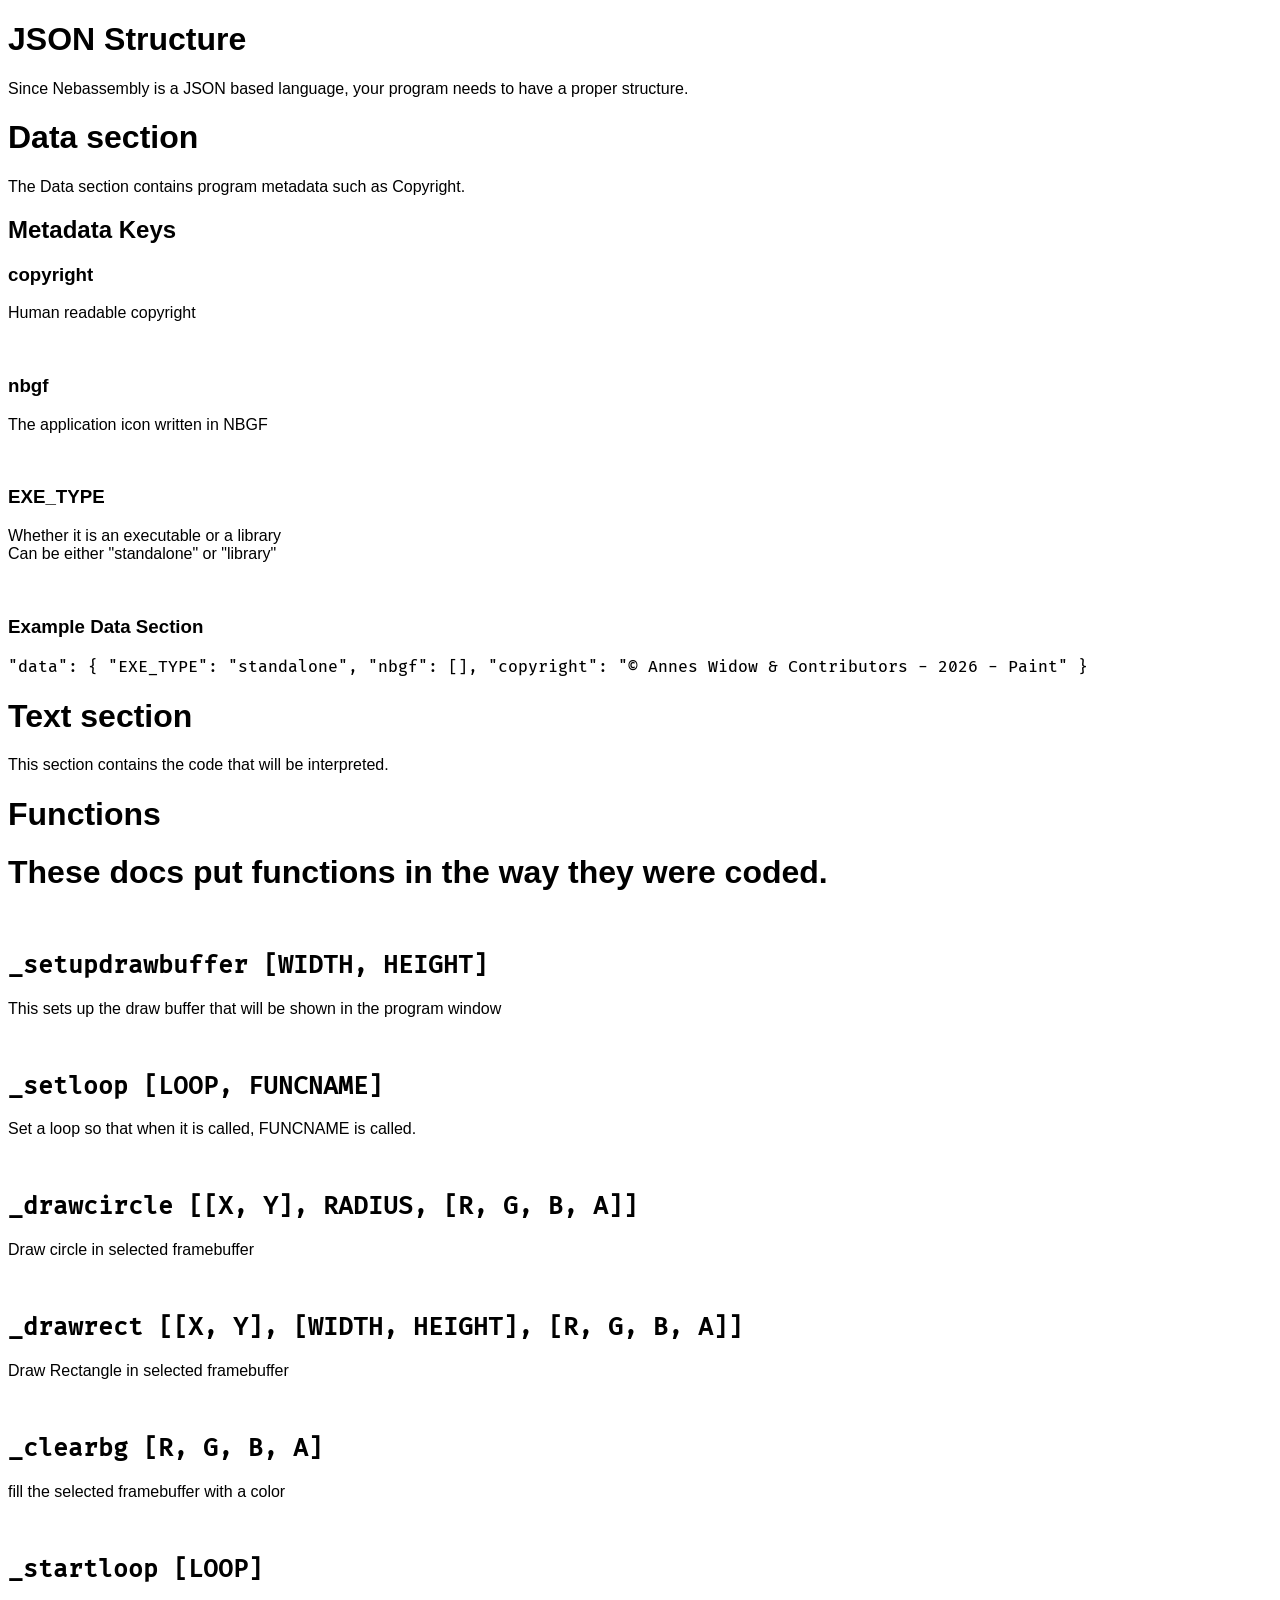
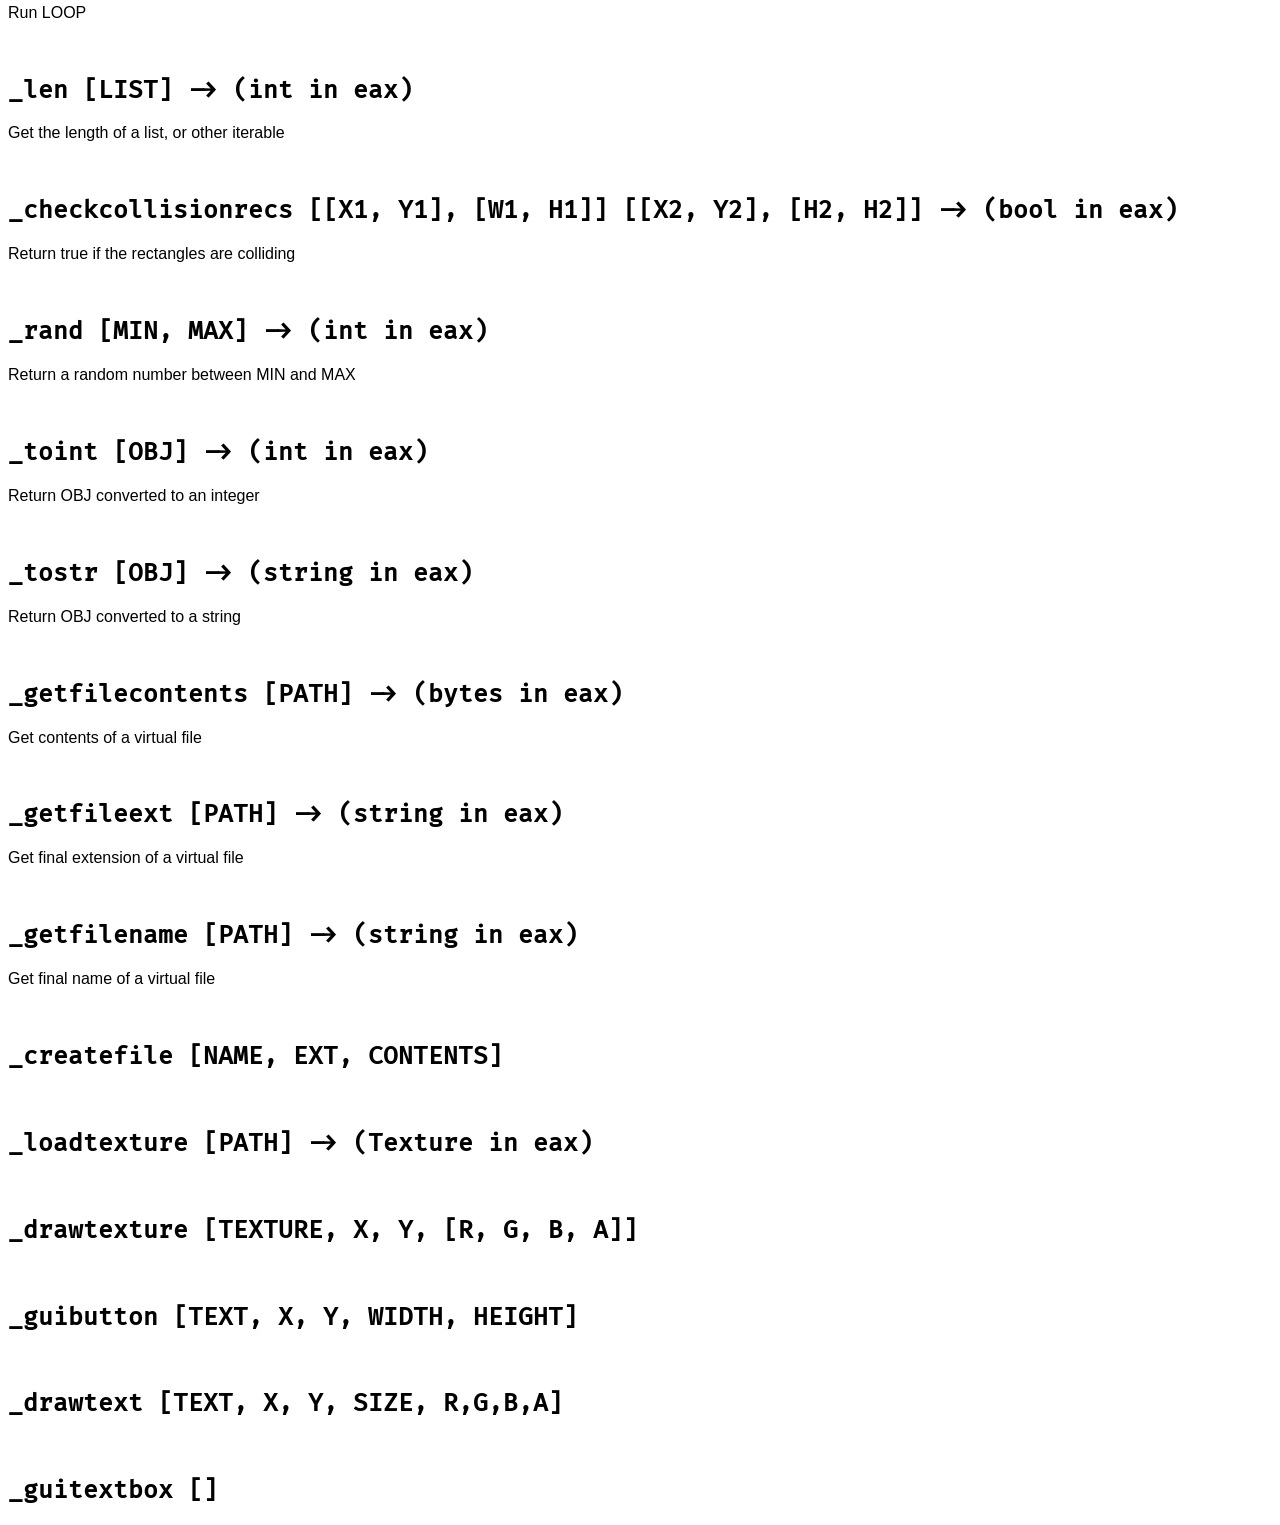
==== nsm.html @ 77061464 "fixes" ====
<!DOCTYPE html>
<html lang="en">
<head>
    <meta charset="UTF-8">
    <meta name="viewport" content="width=device-width, initial-scale=1.0">
    <link rel="stylesheet" href="styles.css">
    <title>Nebassembly Docs</title>
</head>
<body>
<!--{
    "data": {
        "EXE_TYPE": "standalone",
        "nbgf": [],
        "copyright": "© Annes Widow & Contributors - 2026 - Paint"
    },

    "text": {
        "draw": [
            {"cal": ["_clearbg", 0, 0, 0, 255]}
        ],

        "main": [
            {"cal": ["_setupdrawbuffer", 400, 300]},
            {"cal": ["_setloop", "_DRAWLOOP", "draw"]},
            {"mov": ["_NEBWIN", true]},
            {"mov": ["_WINTITLE", "Paint"]}
        ]
    }
}-->
    <h1 class="bigreg">JSON Structure </h1>
    <p class="reg">Since Nebassembly is a JSON based language, your program
        needs to have a proper structure.
    </p>

    <h1 class="reg">Data section</h1>
    <p class="reg">The Data section contains program metadata such as Copyright.</p>

    <h2 class="reg">Metadata Keys</h2>
    
    <h3 class="reg">copyright</h3>
    <p class="reg">Human readable copyright</p>
    <br>
    
    <h3 class="reg">nbgf</h3>
    <p class="reg">The application icon written in NBGF</p>
    <br>
    
    <h3 class="reg">EXE_TYPE</h3>
    <p class="reg">Whether it is an executable or a library<br>Can be either "standalone" or "library"</p>
    <br>

    <h3 class="reg">Example Data Section</h3>
    <p class="code">
    "data": {
        "EXE_TYPE": "standalone",
        "nbgf": [],
        "copyright": "© Annes Widow & Contributors - 2026 - Paint"
    }
    </p>

    <h1 class="reg">Text section</h1>
    <p class="reg">This section contains the code that will be interpreted.</p>

    <!-- Functions -->
    <h1 class="bigreg">Functions </h1>
    
    <h1 class="reg">These docs put functions in the way they were coded.</h1>
    <br>

    <h2 class="code">_setupdrawbuffer [WIDTH, HEIGHT]</h2>
    <p class="reg">This sets up the draw buffer that will be shown in the program window</p>

    <br>
    <h2 class="code">_setloop [LOOP, FUNCNAME]</h2>
    <p class="reg">Set a loop so that when it is called, FUNCNAME is called.</p>

    <br>
    <h2 class="code">_drawcircle [[X, Y], RADIUS, [R, G, B, A]]</h2>
    <p class="reg">Draw circle in selected framebuffer</p>

    <br>
    <h2 class="code">_drawrect [[X, Y], [WIDTH, HEIGHT], [R, G, B, A]]</h2>
    <p class="reg">Draw Rectangle in selected framebuffer</p>

    <br>
    <h2 class="code">_clearbg [R, G, B, A]</h2>
    <p class="reg">fill the selected framebuffer with a color</p>

    <br>
    <h2 class="code">_startloop [LOOP]</h2>
    <p class="reg">Run LOOP</p>

    <br>
    <h2 class="code">_len [LIST] -> (int in eax)</h2>
    <p class="reg">Get the length of a list, or other iterable</p>

    <br>
    <h2 class="code">_checkcollisionrecs [[X1, Y1], [W1, H1]] [[X2, Y2], [H2, H2]] -> (bool in eax)</h2>
    <p class="reg">Return true if the rectangles are colliding</p>

    <br>
    <h2 class="code">_rand [MIN, MAX] -> (int in eax)</h2>
    <p class="reg">Return a random number between MIN and MAX</p>

    <br>
    <h2 class="code">_toint [OBJ] -> (int in eax)</h2>
    <p class="reg">Return OBJ converted to an integer</p>

    <br>
    <h2 class="code">_tostr [OBJ] -> (string in eax)</h2>
    <p class="reg">Return OBJ converted to a string</p>

    <br>
    <h2 class="code">_getfilecontents [PATH] -> (bytes in eax)</h2>
    <p class="reg">Get contents of a virtual file</p>

    <br>
    <h2 class="code">_getfileext [PATH] -> (string in eax)</h2>
    <p class="reg">Get final extension of a virtual file</p>

    <br>
    <h2 class="code">_getfilename [PATH] -> (string in eax)</h2>
    <p class="reg">Get final name of a virtual file</p>

    <br>
    <h2 class="code">_createfile [NAME, EXT, CONTENTS]</h2>

    <br>
    <h2 class="code">_loadtexture [PATH] -> (Texture in eax)</h2>

    <br>
    <h2 class="code">_drawtexture [TEXTURE, X, Y, [R, G, B, A]]</h2>

    <br>
    <h2 class="code">_guibutton [TEXT, X, Y, WIDTH, HEIGHT]</h2>

    <br>
    <h2 class="code">_drawtext [TEXT, X, Y, SIZE, R,G,B,A]</h2>

    <br>
    <h2 class="code">_guitextbox []</h2>
</body>
</html>
---- styles.css ----
@font-face {
  font-family: 'fira'; /* The name you will use in your CSS */
  src: url('fira.ttf') format('truetype'); /* Path to your .ttf file */
  font-weight: normal;
  font-style: normal;
}

.reg, .bigreg {
    font-family: Arial, Helvetica, sans-serif;
}

.bigreg {
    font-size: xx-large;
}

.code {
    font-family: fira, Arial, sans-serif;
}
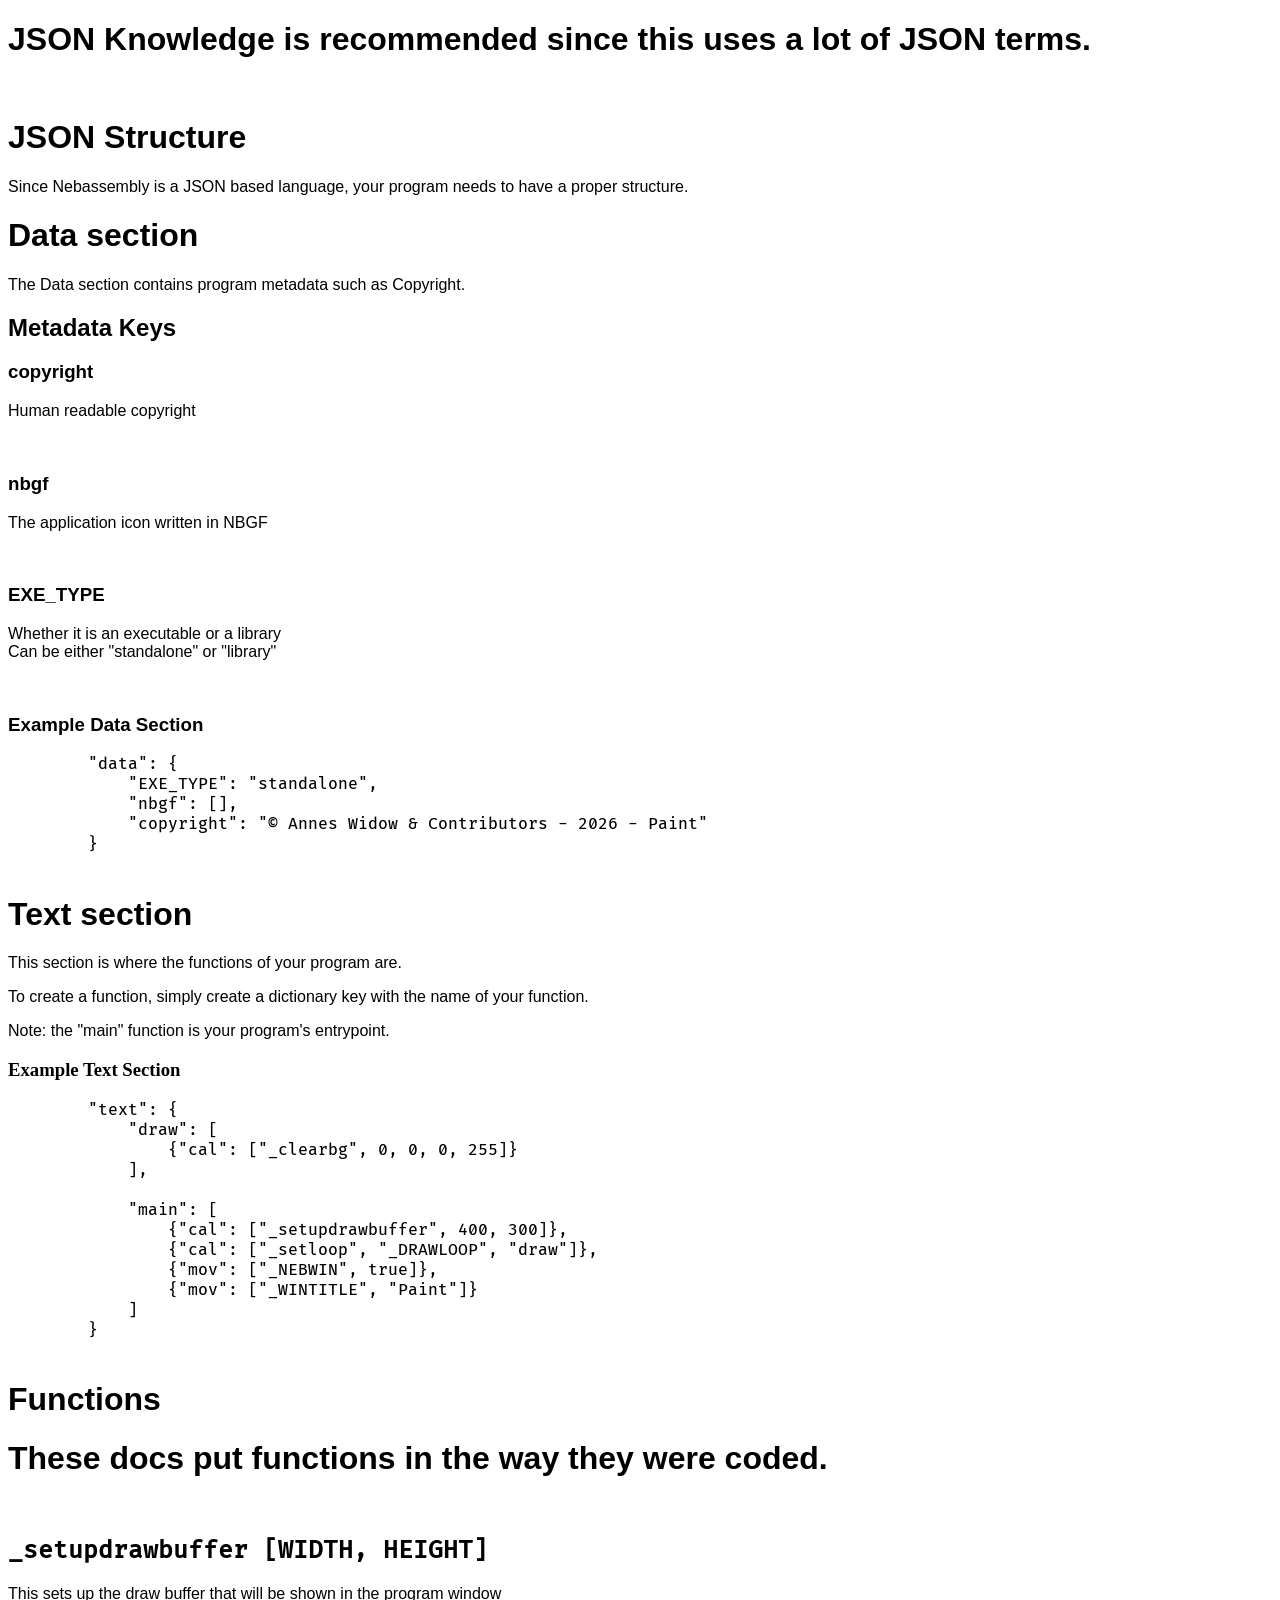
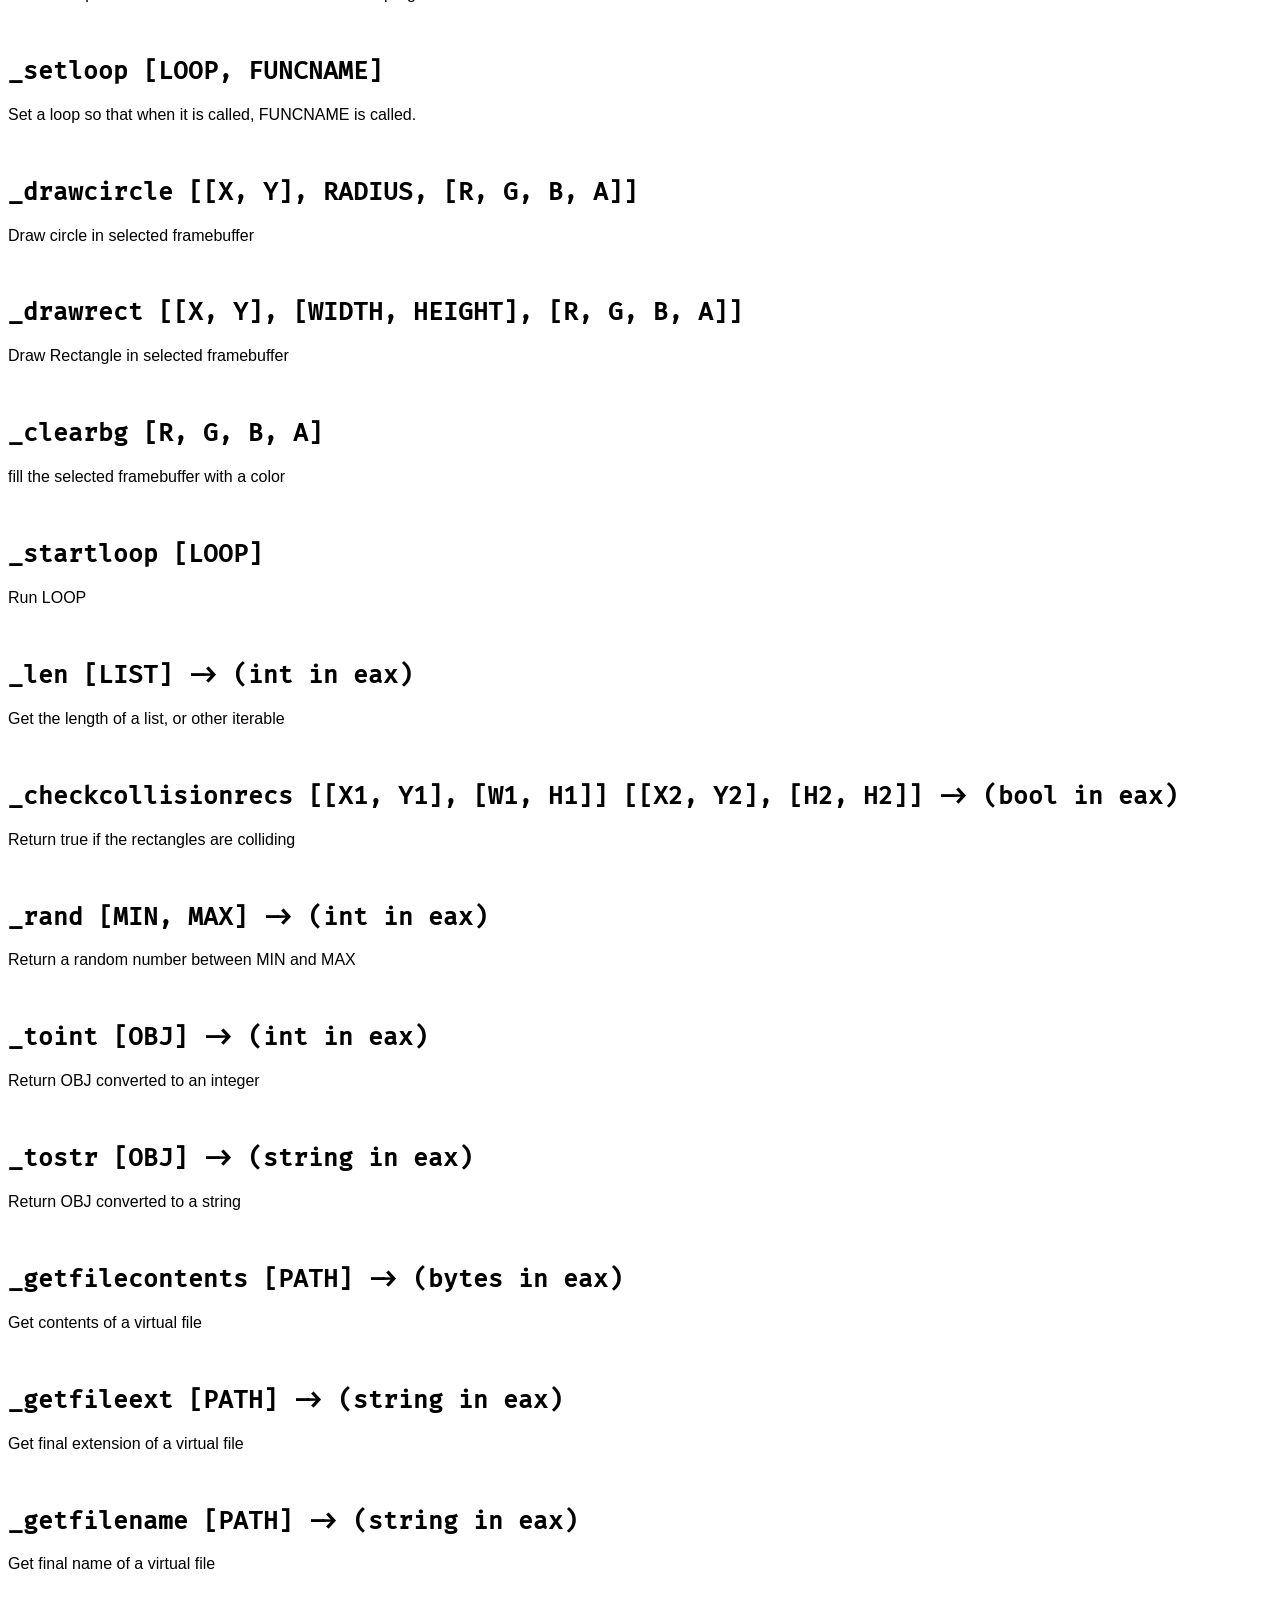
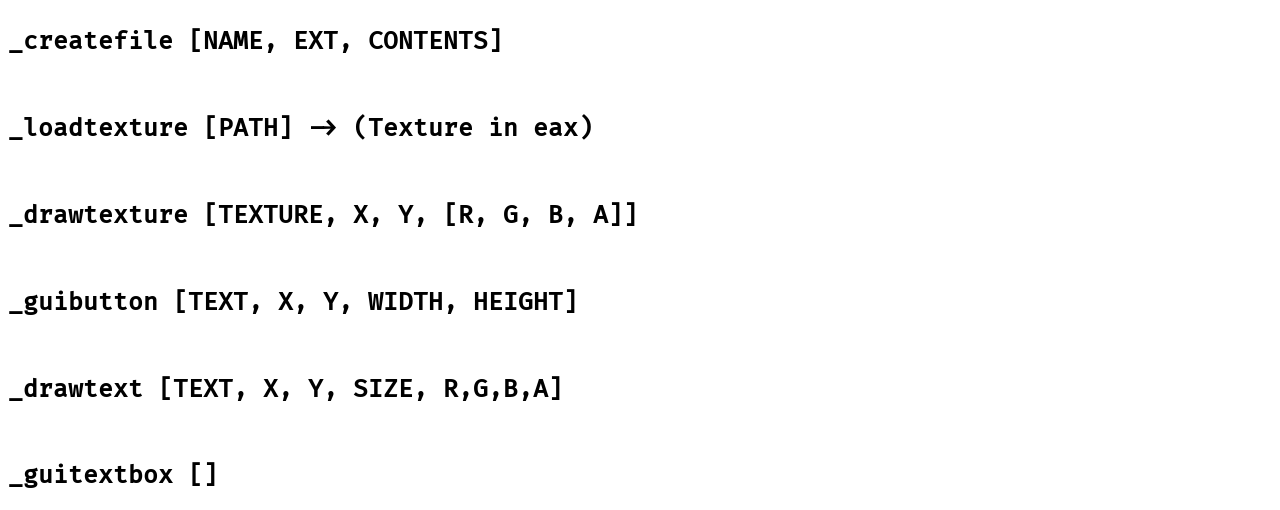
==== commit a35b8526: "more text secions" ====
--- a/nsm.html
+++ b/nsm.html
@@ -27,60 +27,81 @@
         ]
     }
 }-->
+    <h1 class="bigreg">JSON Knowledge is recommended since this uses a lot of JSON terms.</h1>
+    <br>
     <h1 class="bigreg">JSON Structure </h1>
-    <p class="reg">Since Nebassembly is a JSON based language, your program
-        needs to have a proper structure.
-    </p>
+        <p class="reg">Since Nebassembly is a JSON based language, your program
+            needs to have a proper structure.
+        </p>
 
     <h1 class="reg">Data section</h1>
-    <p class="reg">The Data section contains program metadata such as Copyright.</p>
+        <p class="reg">The Data section contains program metadata such as Copyright.</p>
 
-    <h2 class="reg">Metadata Keys</h2>
+        <h2 class="reg">Metadata Keys</h2>
     
-    <h3 class="reg">copyright</h3>
-    <p class="reg">Human readable copyright</p>
-    <br>
+        <h3 class="reg">copyright</h3>
+        <p class="reg">Human readable copyright</p>
+        <br>
     
-    <h3 class="reg">nbgf</h3>
-    <p class="reg">The application icon written in NBGF</p>
-    <br>
+        <h3 class="reg">nbgf</h3>
+        <p class="reg">The application icon written in NBGF</p>
+        <br>
     
-    <h3 class="reg">EXE_TYPE</h3>
-    <p class="reg">Whether it is an executable or a library<br>Can be either "standalone" or "library"</p>
-    <br>
+        <h3 class="reg">EXE_TYPE</h3>
+        <p class="reg">Whether it is an executable or a library<br>Can be either "standalone" or "library"</p>
+        <br>
 
-    <h3 class="reg">Example Data Section</h3>
-    <p class="code">
-    "data": {
-        "EXE_TYPE": "standalone",
-        "nbgf": [],
-        "copyright": "© Annes Widow & Contributors - 2026 - Paint"
-    }
-    </p>
+        <h3 class="reg">Example Data Section</h3>
+        <pre class="code">
+        "data": {
+            "EXE_TYPE": "standalone",
+            "nbgf": [],
+            "copyright": "© Annes Widow & Contributors - 2026 - Paint"
+        }
+        </pre>
 
     <h1 class="reg">Text section</h1>
-    <p class="reg">This section contains the code that will be interpreted.</p>
+        <p class="reg">This section is where the functions of your program are.</p>
+        <p class="reg">To create a function, simply create a dictionary key with the name of your function.</p>
+
+        <p class="reg">Note: the "main" function is your program's entrypoint.</p>
+
+        <h3>Example Text Section</h3>
+        <pre class="code">
+        "text": {
+            "draw": [
+                {"cal": ["_clearbg", 0, 0, 0, 255]}
+            ],
+
+            "main": [
+                {"cal": ["_setupdrawbuffer", 400, 300]},
+                {"cal": ["_setloop", "_DRAWLOOP", "draw"]},
+                {"mov": ["_NEBWIN", true]},
+                {"mov": ["_WINTITLE", "Paint"]}
+            ]
+        }
+        </pre>
 
     <!-- Functions -->
     <h1 class="bigreg">Functions </h1>
     
-    <h1 class="reg">These docs put functions in the way they were coded.</h1>
-    <br>
+        <h1 class="reg">These docs put functions in the way they were coded.</h1>
+        <br>
 
-    <h2 class="code">_setupdrawbuffer [WIDTH, HEIGHT]</h2>
-    <p class="reg">This sets up the draw buffer that will be shown in the program window</p>
+        <h2 class="code">_setupdrawbuffer [WIDTH, HEIGHT]</h2>
+        <p class="reg">This sets up the draw buffer that will be shown in the program window</p>
 
-    <br>
-    <h2 class="code">_setloop [LOOP, FUNCNAME]</h2>
-    <p class="reg">Set a loop so that when it is called, FUNCNAME is called.</p>
+        <br>
+        <h2 class="code">_setloop [LOOP, FUNCNAME]</h2>
+        <p class="reg">Set a loop so that when it is called, FUNCNAME is called.</p>
 
-    <br>
-    <h2 class="code">_drawcircle [[X, Y], RADIUS, [R, G, B, A]]</h2>
-    <p class="reg">Draw circle in selected framebuffer</p>
+        <br>
+        <h2 class="code">_drawcircle [[X, Y], RADIUS, [R, G, B, A]]</h2>
+        <p class="reg">Draw circle in selected framebuffer</p>
 
-    <br>
-    <h2 class="code">_drawrect [[X, Y], [WIDTH, HEIGHT], [R, G, B, A]]</h2>
-    <p class="reg">Draw Rectangle in selected framebuffer</p>
+        <br>
+        <h2 class="code">_drawrect [[X, Y], [WIDTH, HEIGHT], [R, G, B, A]]</h2>
+        <p class="reg">Draw Rectangle in selected framebuffer</p>
 
     <br>
     <h2 class="code">_clearbg [R, G, B, A]</h2>
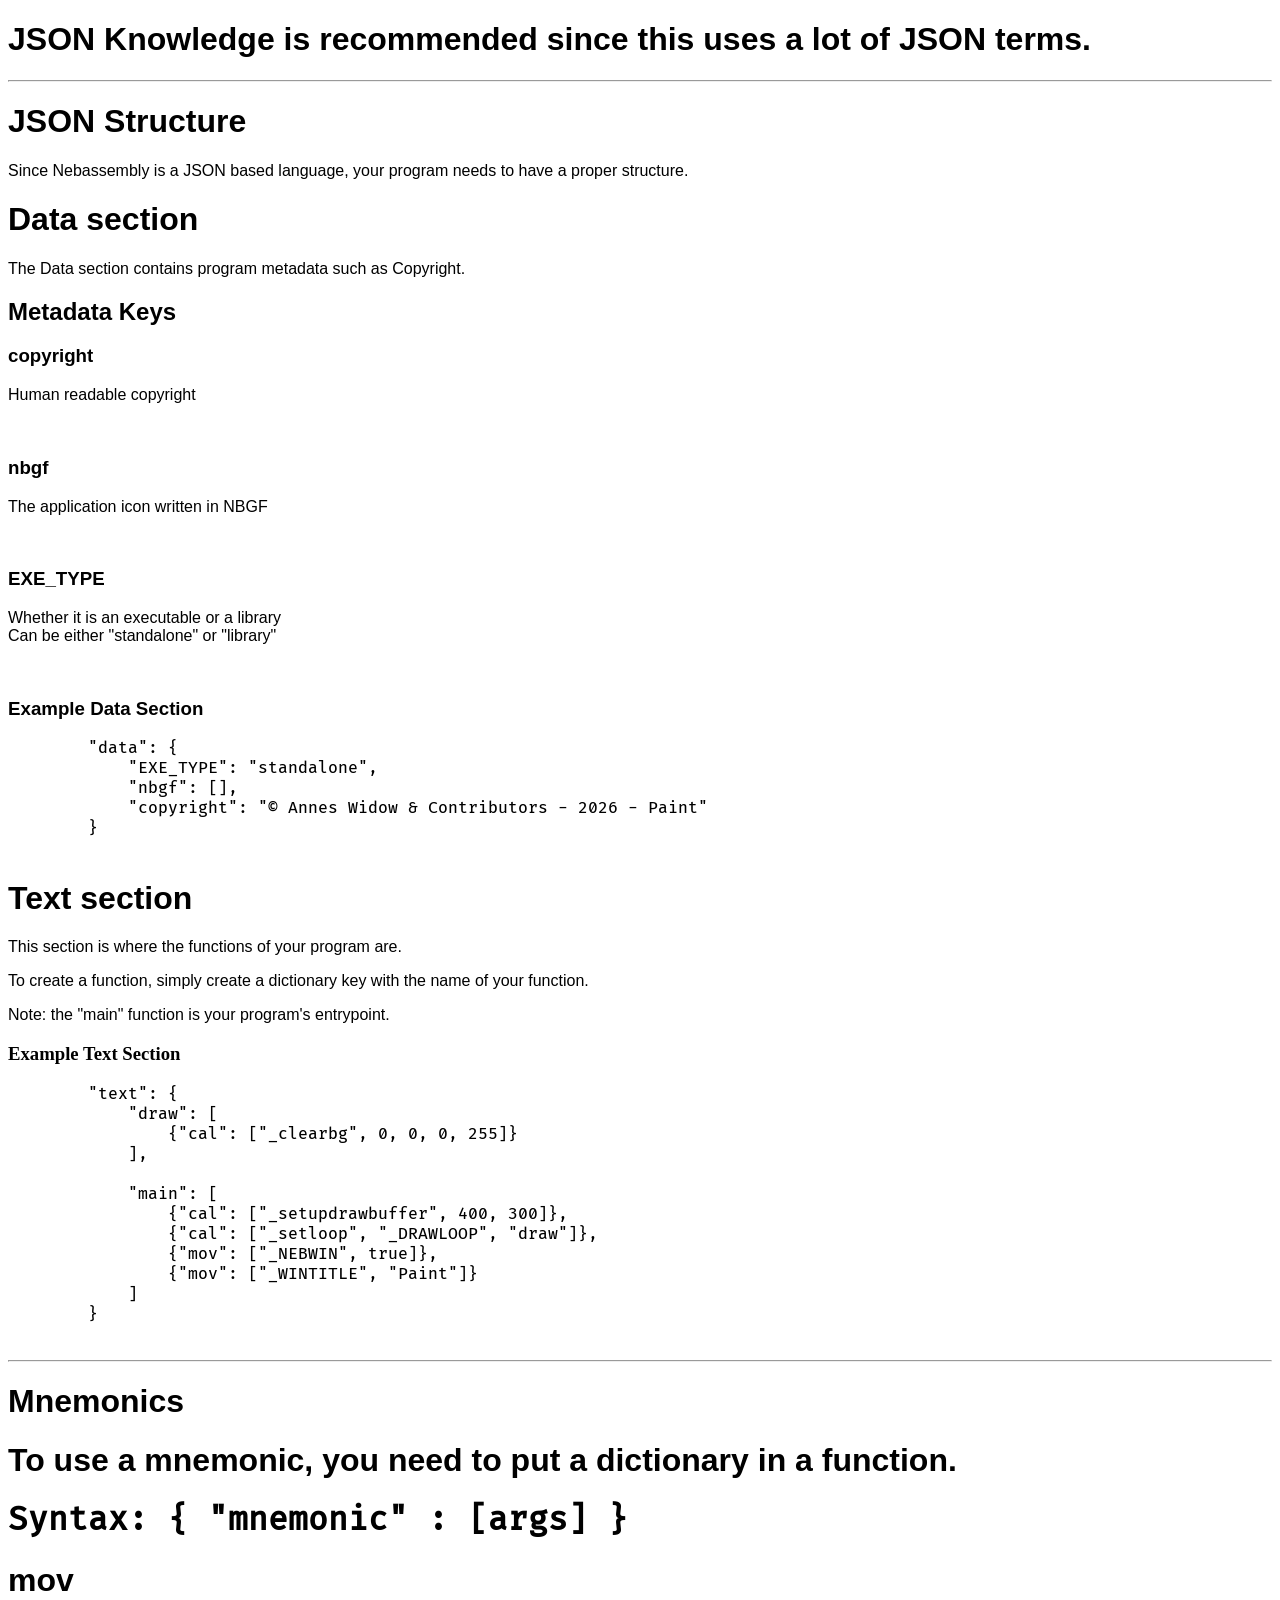
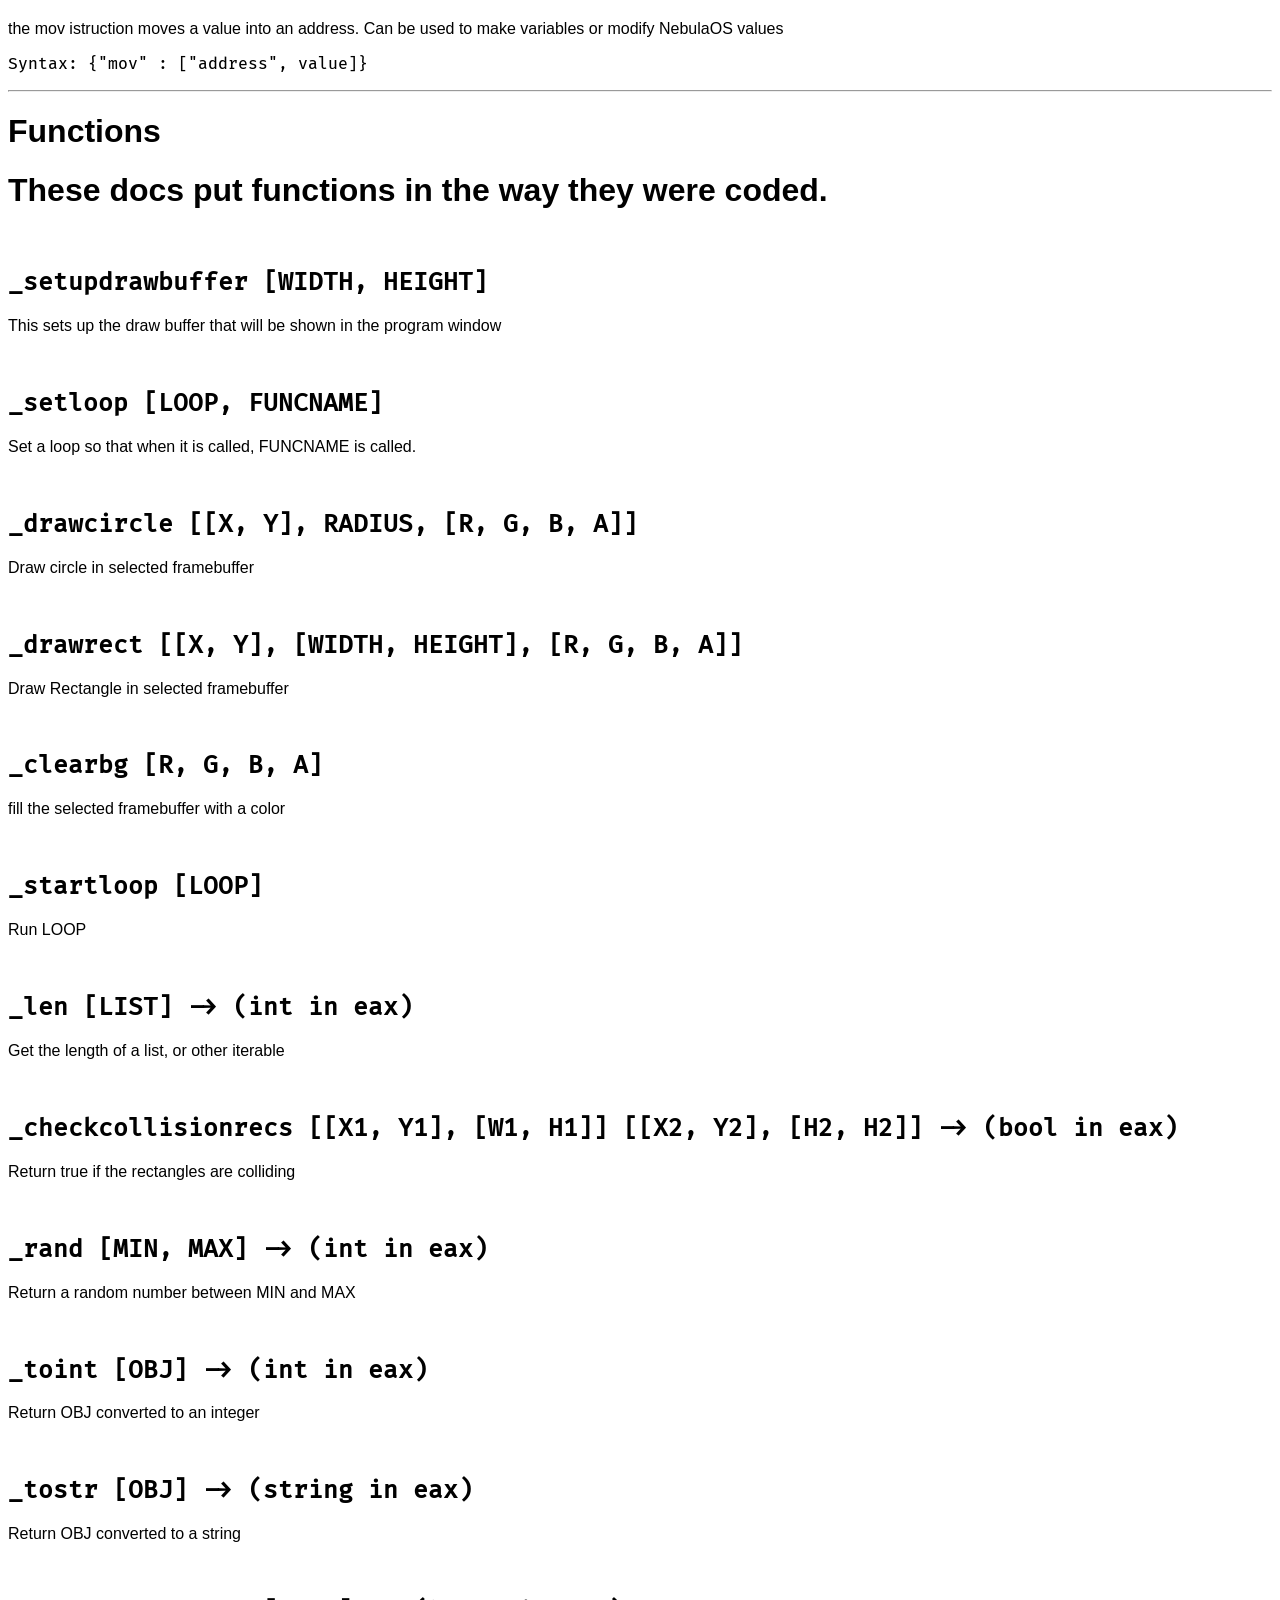
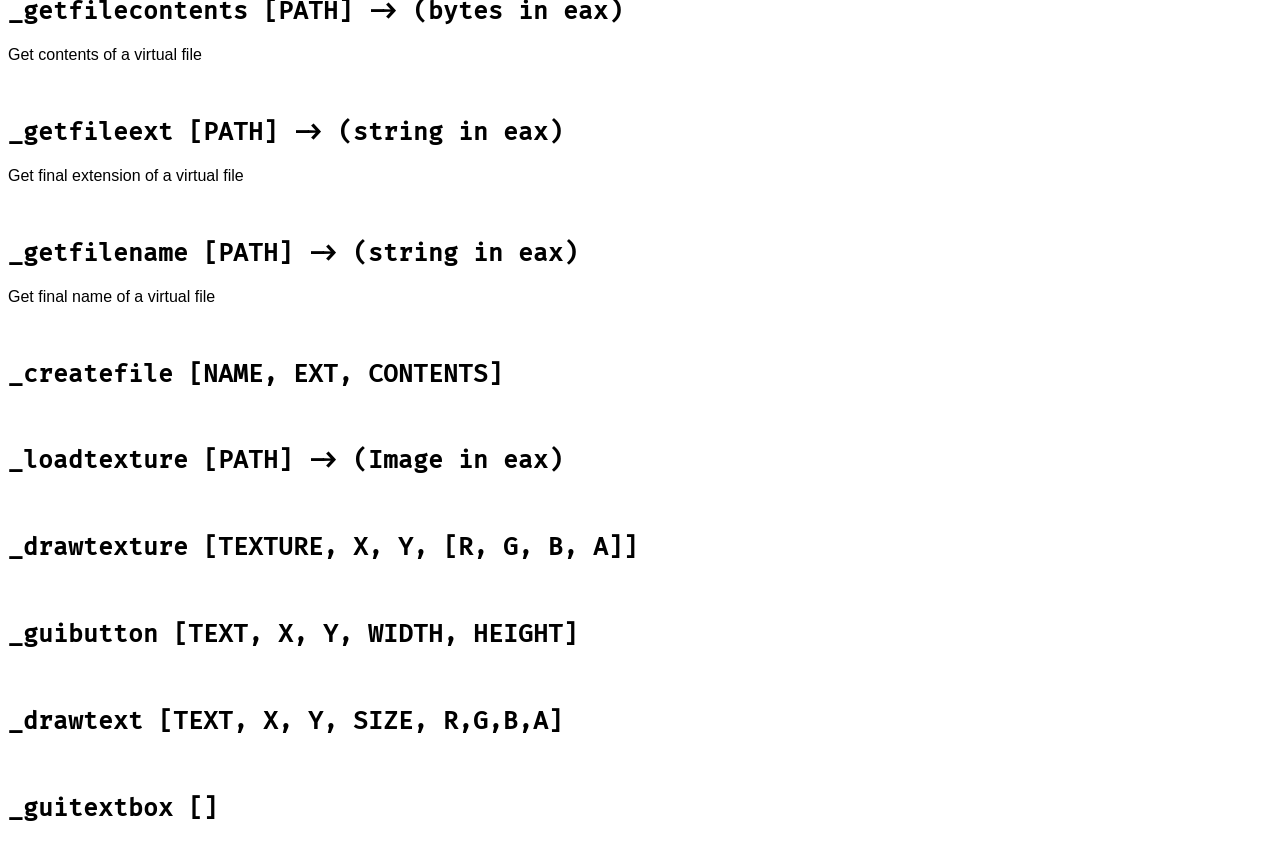
==== commit 6a1e61e2: "mov" ====
--- a/nsm.html
+++ b/nsm.html
@@ -28,7 +28,7 @@
     }
 }-->
     <h1 class="bigreg">JSON Knowledge is recommended since this uses a lot of JSON terms.</h1>
-    <br>
+    <hr>
     <h1 class="bigreg">JSON Structure </h1>
         <p class="reg">Since Nebassembly is a JSON based language, your program
             needs to have a proper structure.
@@ -81,6 +81,24 @@
             ]
         }
         </pre>
+    
+    <hr>
+
+    <h1 class="bigreg">Mnemonics </h1>
+
+    <h1 class="reg">To use a mnemonic, you need to put a dictionary in a function.</h1>
+    <h1 class="code">Syntax: { "mnemonic" : [args] }</h1>
+    
+    <h1 class="reg">mov</h1>
+
+    <p class="reg">
+        the mov istruction moves a value into an address.
+        Can be used to make variables or modify NebulaOS values
+    </p>
+    <p class="code">
+        Syntax: {"mov" : ["address", value]}
+    </p>
+    <hr>
 
     <!-- Functions -->
     <h1 class="bigreg">Functions </h1>
@@ -147,7 +165,7 @@
     <h2 class="code">_createfile [NAME, EXT, CONTENTS]</h2>
 
     <br>
-    <h2 class="code">_loadtexture [PATH] -> (Texture in eax)</h2>
+    <h2 class="code">_loadtexture [PATH] -> (Image in eax)</h2>
 
     <br>
     <h2 class="code">_drawtexture [TEXTURE, X, Y, [R, G, B, A]]</h2>
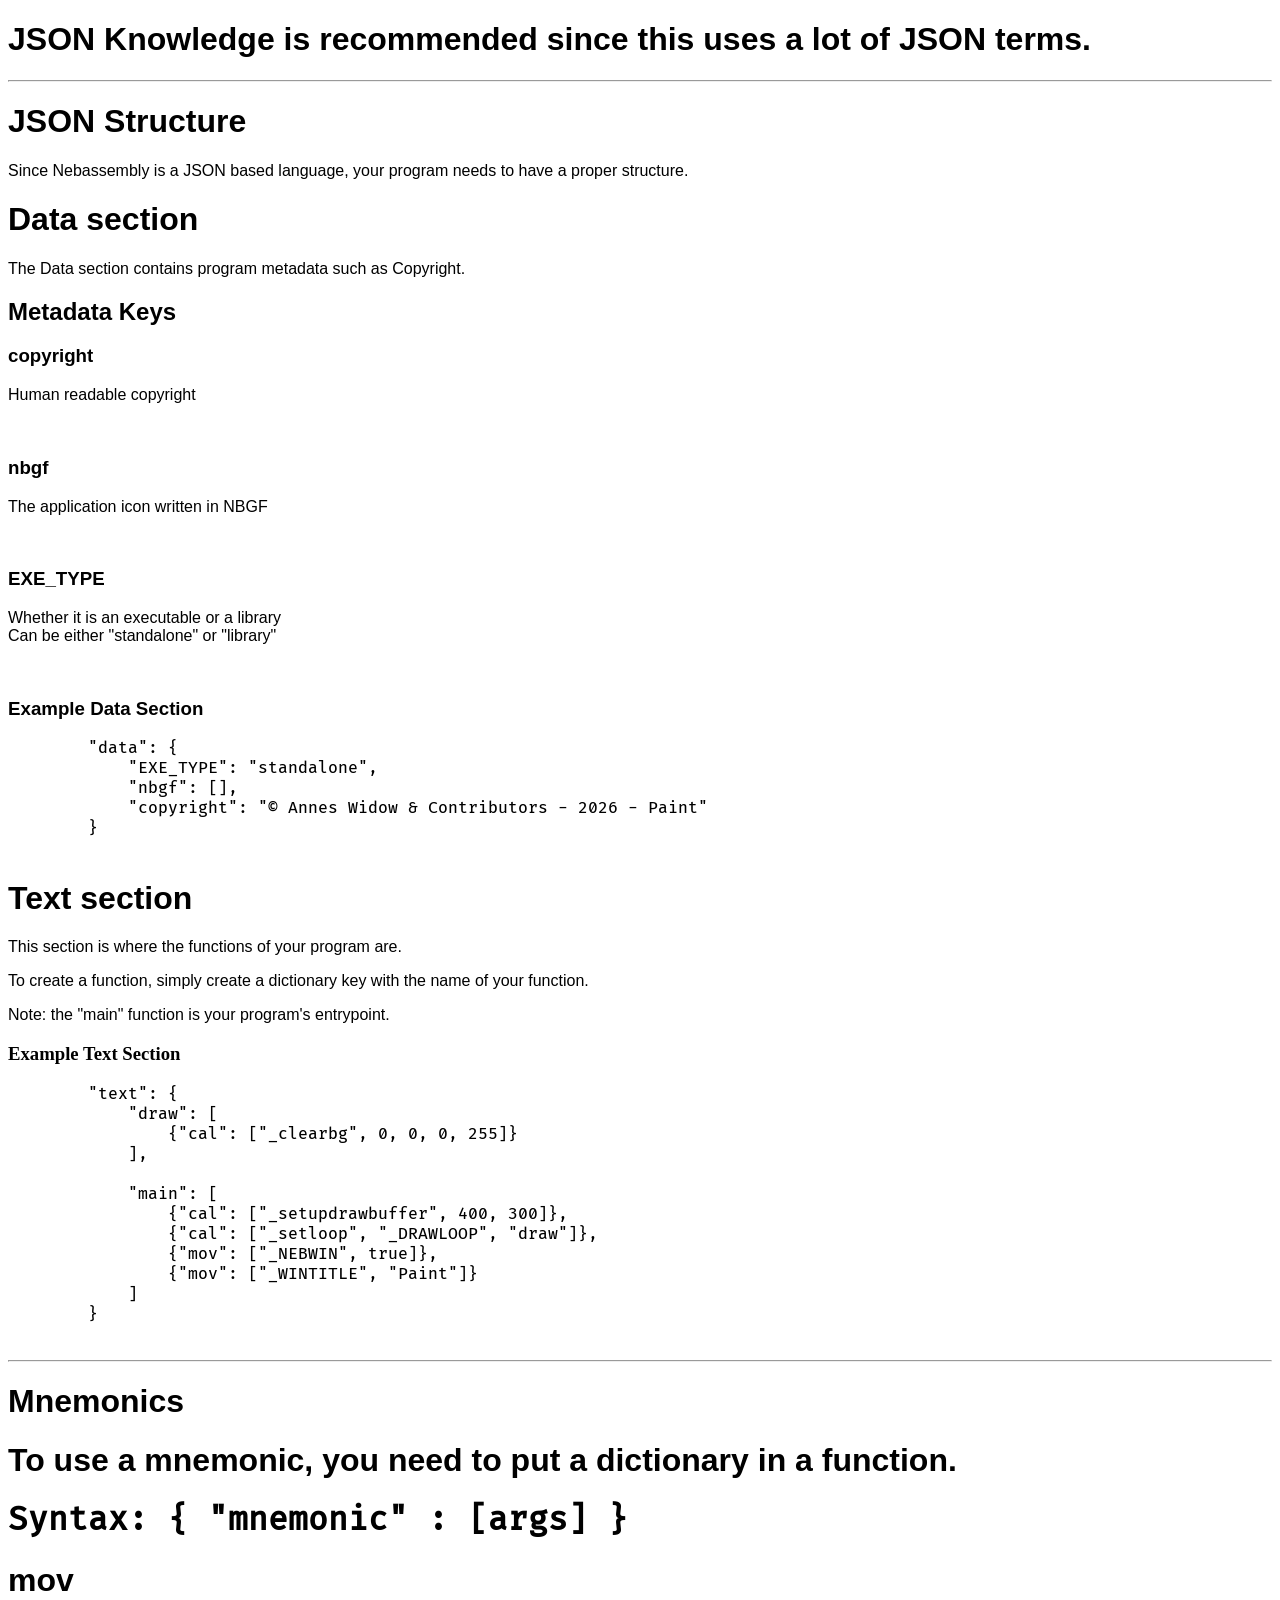
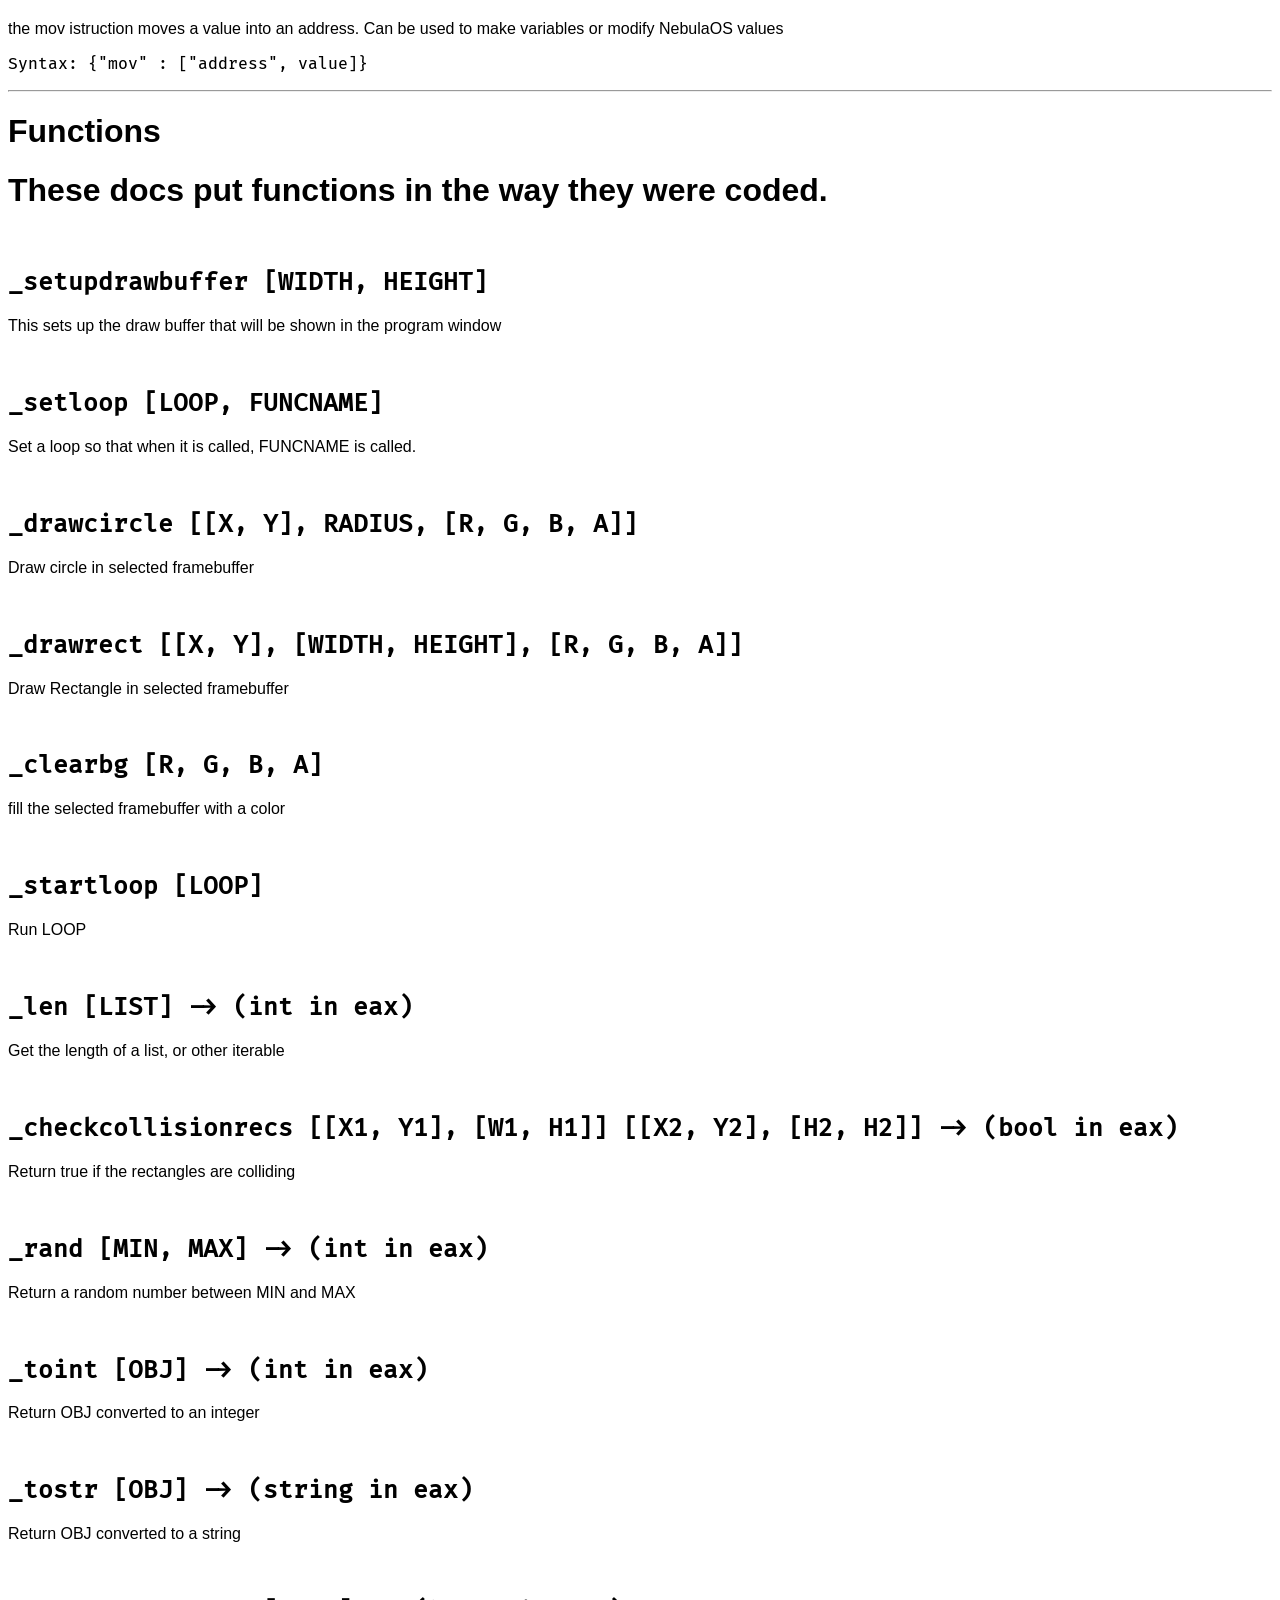
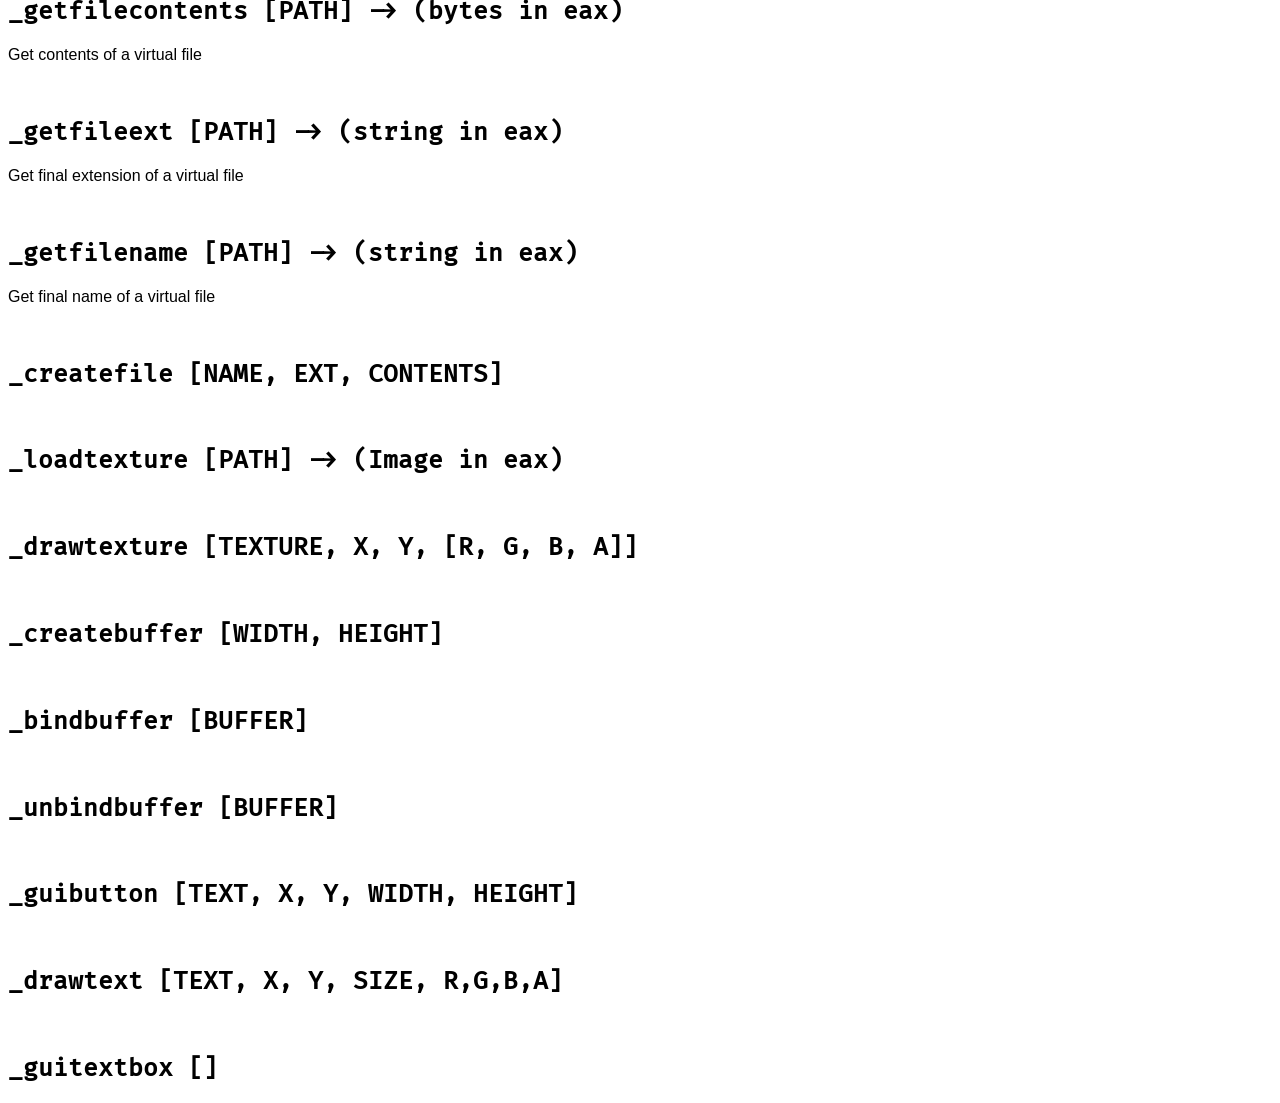
==== commit d4e7cb70: "buf" ====
--- a/nsm.html
+++ b/nsm.html
@@ -171,6 +171,15 @@
     <h2 class="code">_drawtexture [TEXTURE, X, Y, [R, G, B, A]]</h2>
 
     <br>
+    <h2 class="code">_createbuffer [WIDTH, HEIGHT]</h2>
+
+    <br>
+    <h2 class="code">_bindbuffer [BUFFER]</h2>
+
+    <br>
+    <h2 class="code">_unbindbuffer [BUFFER]</h2>
+
+    <br>
     <h2 class="code">_guibutton [TEXT, X, Y, WIDTH, HEIGHT]</h2>
 
     <br>
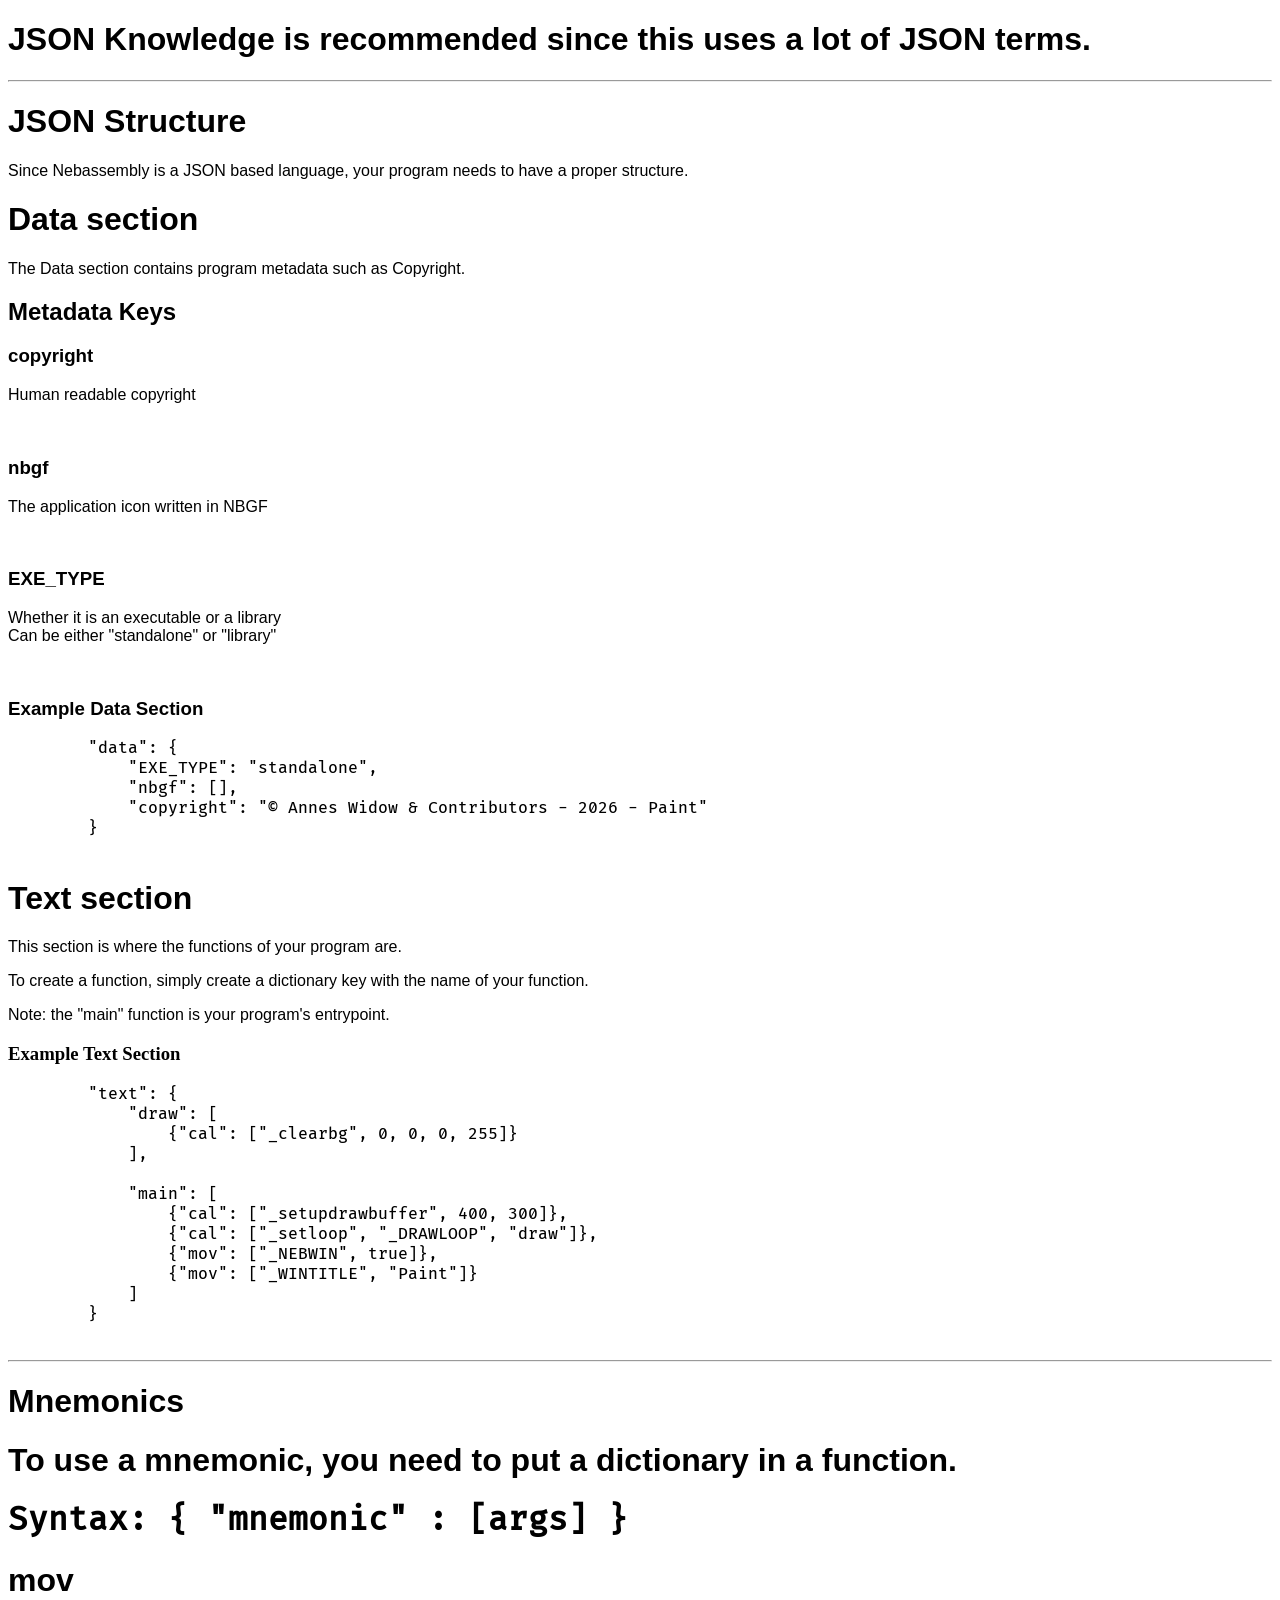
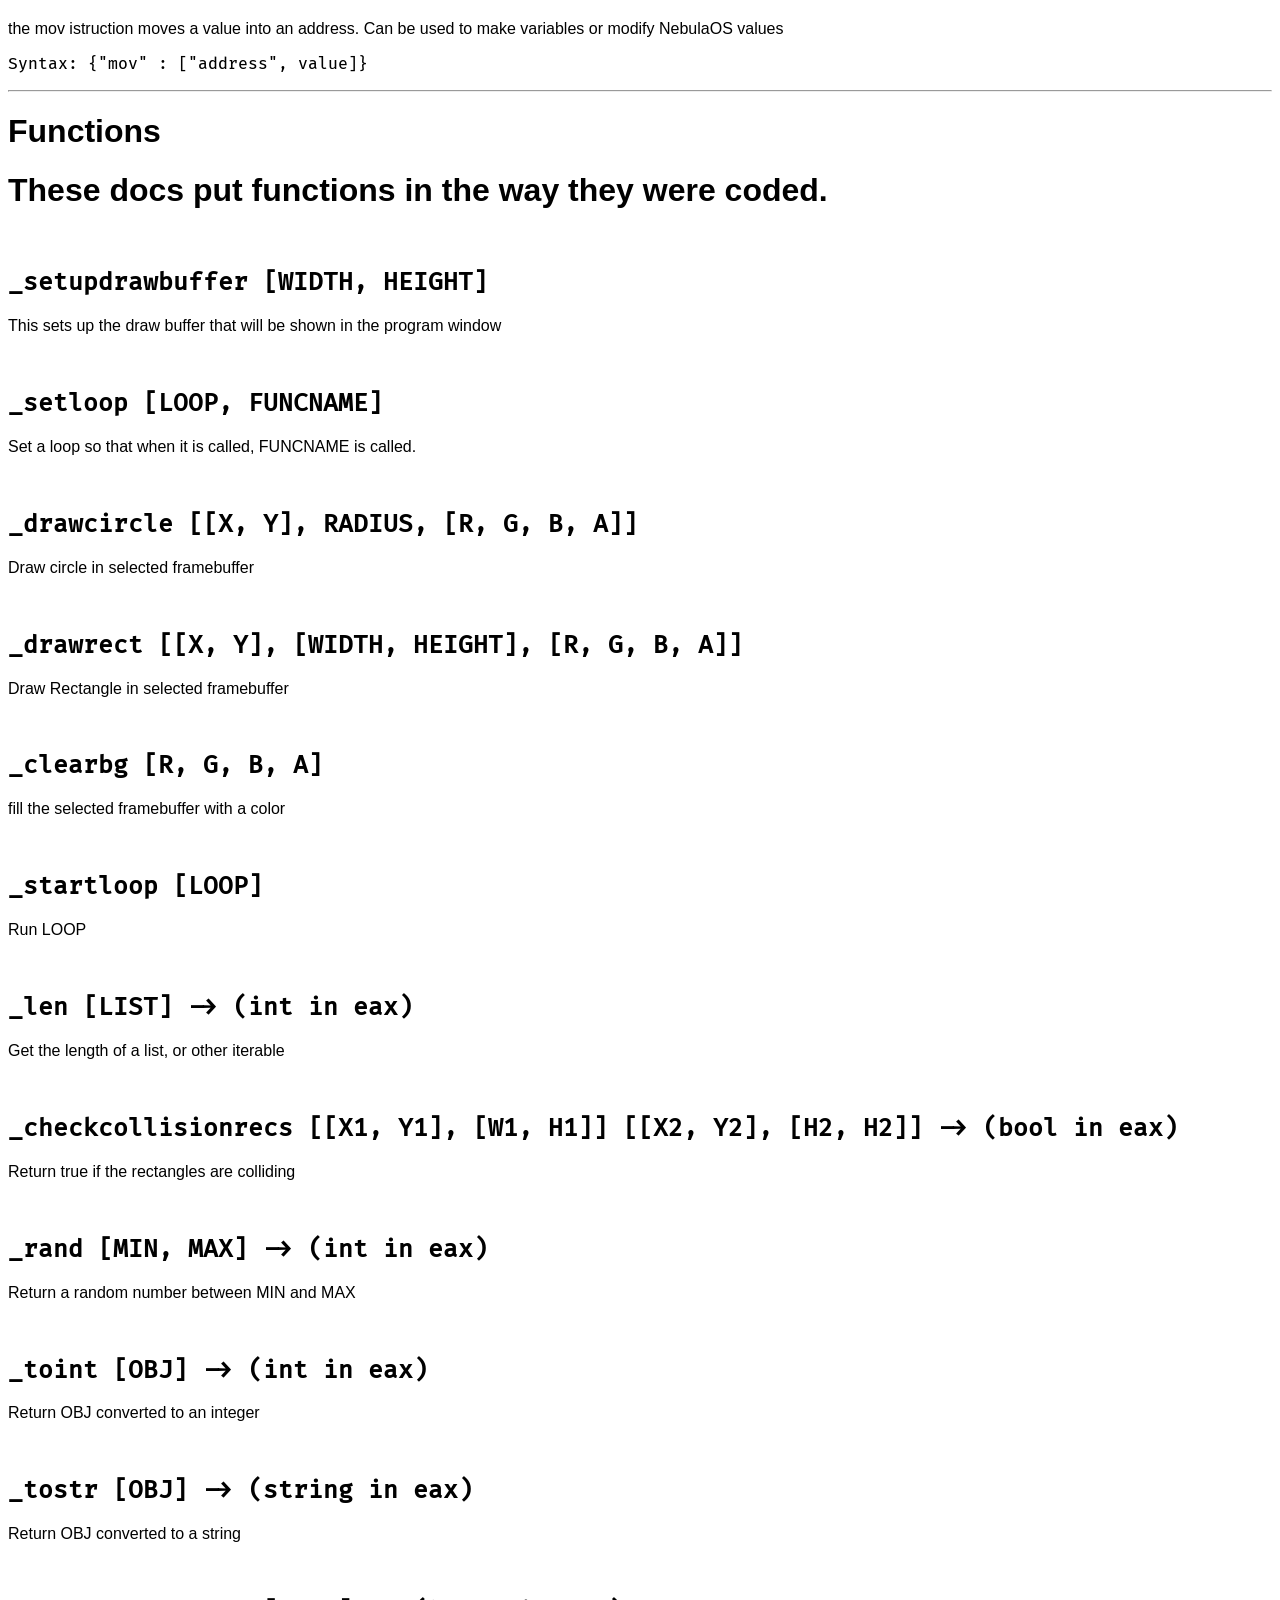
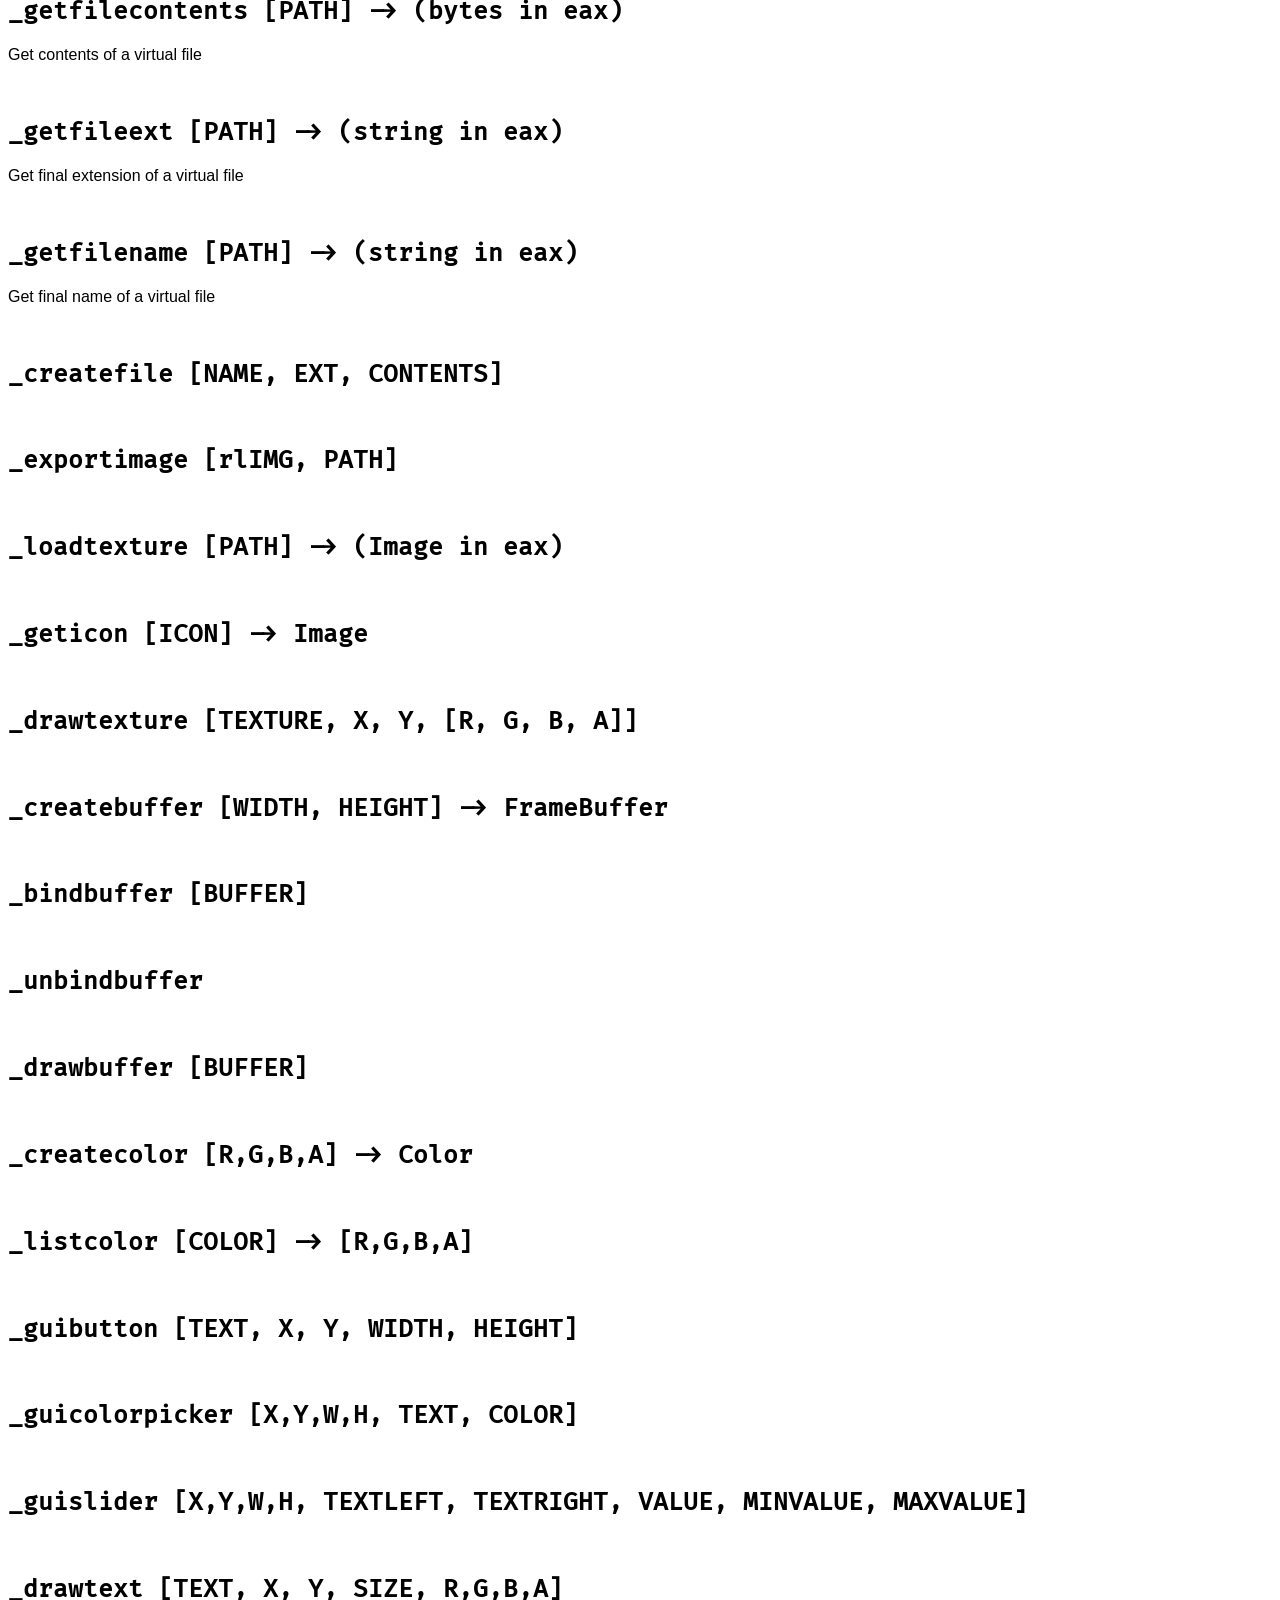
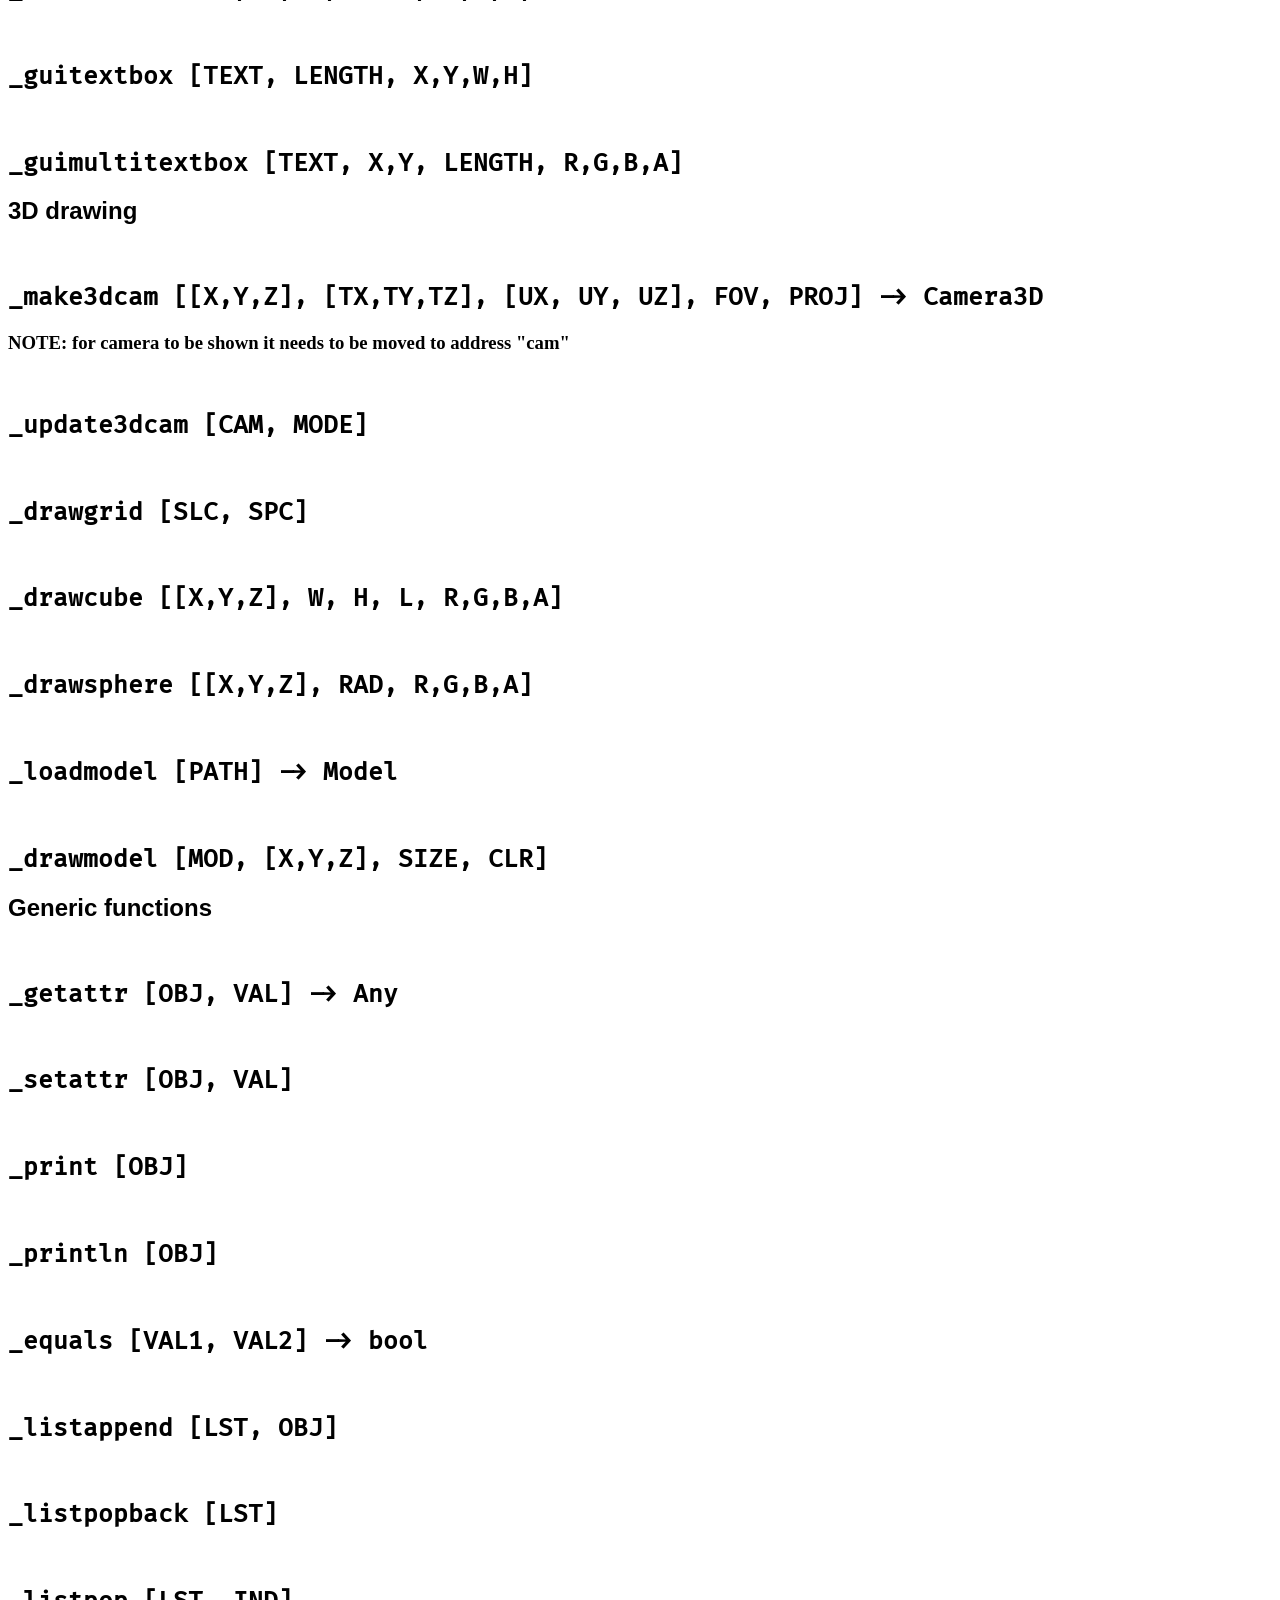
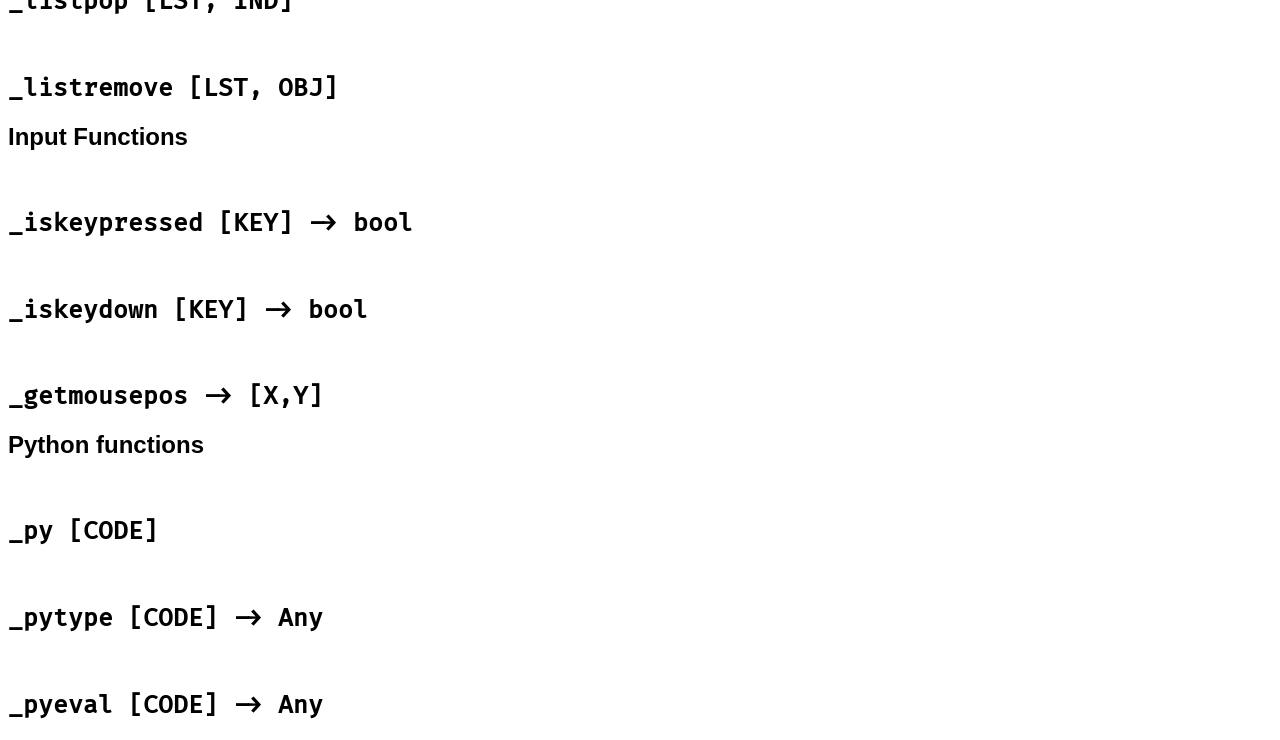
==== commit 19d0ec09: "EVERY FUNCTION (Descriptions soon)" ====
--- a/nsm.html
+++ b/nsm.html
@@ -165,27 +165,130 @@
     <h2 class="code">_createfile [NAME, EXT, CONTENTS]</h2>
 
     <br>
+    <h2 class="code">_exportimage [rlIMG, PATH]</h2>
+
+    <br>
     <h2 class="code">_loadtexture [PATH] -> (Image in eax)</h2>
 
     <br>
+    <h2 class="code">_geticon [ICON] -> Image</h2>
+
+    <br>
     <h2 class="code">_drawtexture [TEXTURE, X, Y, [R, G, B, A]]</h2>
 
     <br>
-    <h2 class="code">_createbuffer [WIDTH, HEIGHT]</h2>
+    <h2 class="code">_createbuffer [WIDTH, HEIGHT] -> FrameBuffer</h2>
 
     <br>
     <h2 class="code">_bindbuffer [BUFFER]</h2>
 
     <br>
-    <h2 class="code">_unbindbuffer [BUFFER]</h2>
+    <h2 class="code">_unbindbuffer</h2>
+
+    <br>
+    <h2 class="code">_drawbuffer [BUFFER]</h2>
+
+    <br>
+    <h2 class="code">_createcolor [R,G,B,A] -> Color</h2>
+
+    <br>
+    <h2 class="code">_listcolor [COLOR] -> [R,G,B,A]</h2>
 
     <br>
     <h2 class="code">_guibutton [TEXT, X, Y, WIDTH, HEIGHT]</h2>
 
     <br>
+    <h2 class="code">_guicolorpicker [X,Y,W,H, TEXT, COLOR]</h2>
+
+    <br>
+    <h2 class="code">_guislider [X,Y,W,H, TEXTLEFT, TEXTRIGHT, VALUE, MINVALUE, MAXVALUE]</h2>
+
+    <br>
     <h2 class="code">_drawtext [TEXT, X, Y, SIZE, R,G,B,A]</h2>
 
     <br>
-    <h2 class="code">_guitextbox []</h2>
+    <h2 class="code">_guitextbox [TEXT, LENGTH, X,Y,W,H]</h2>
+
+    <br>
+    <h2 class="code">_guimultitextbox [TEXT, X,Y, LENGTH, R,G,B,A]</h2>
+
+
+    <h2 class="reg">3D drawing</h2>
+
+    <br>
+    <h2 class="code">_make3dcam [[X,Y,Z], [TX,TY,TZ], [UX, UY, UZ], FOV, PROJ] -> Camera3D</h2>
+    <h3>NOTE: for camera to be shown it needs to be moved to address "cam"</h3>
+
+    <br>
+    <h2 class="code">_update3dcam [CAM, MODE]</h2>
+
+    <br>
+    <h2 class="code">_drawgrid [SLC, SPC]</h2>
+
+    <br>
+    <h2 class="code">_drawcube [[X,Y,Z], W, H, L, R,G,B,A]</h2>
+
+    <br>
+    <h2 class="code">_drawsphere [[X,Y,Z], RAD, R,G,B,A]</h2>
+
+    <br>
+    <h2 class="code">_loadmodel [PATH] -> Model</h2>
+
+    <br>
+    <h2 class="code">_drawmodel [MOD, [X,Y,Z], SIZE, CLR]</h2>
+
+    <h2 class="reg">Generic functions</h2>
+
+    <br>
+    <h2 class="code">_getattr [OBJ, VAL] -> Any</h2>
+
+    <br>
+    <h2 class="code">_setattr [OBJ, VAL]</h2>
+
+
+    <br>
+    <h2 class="code">_print [OBJ]</h2>
+
+    <br>
+    <h2 class="code">_println [OBJ]</h2>
+
+
+    <br>
+    <h2 class="code">_equals [VAL1, VAL2] -> bool</h2>
+
+    <br>
+    <h2 class="code">_listappend [LST, OBJ]</h2>
+
+    <br>
+    <h2 class="code">_listpopback [LST]</h2>
+
+    <br>
+    <h2 class="code">_listpop [LST, IND]</h2>
+
+    <br>
+    <h2 class="code">_listremove [LST, OBJ]</h2>
+
+    <h2 class="reg">Input Functions</h2>
+
+    <br>
+    <h2 class="code">_iskeypressed [KEY] -> bool</h2>
+
+    <br>
+    <h2 class="code">_iskeydown [KEY] -> bool</h2>
+
+    <br>
+    <h2 class="code">_getmousepos -> [X,Y]</h2>
+
+    <h2 class="reg">Python functions</h2>
+
+    <br>
+    <h2 class="code">_py [CODE]</h2>
+
+    <br>
+    <h2 class="code">_pytype [CODE] -> Any</h2>
+
+    <br>
+    <h2 class="code">_pyeval [CODE] -> Any</h2>
+
 </body>
 </html>
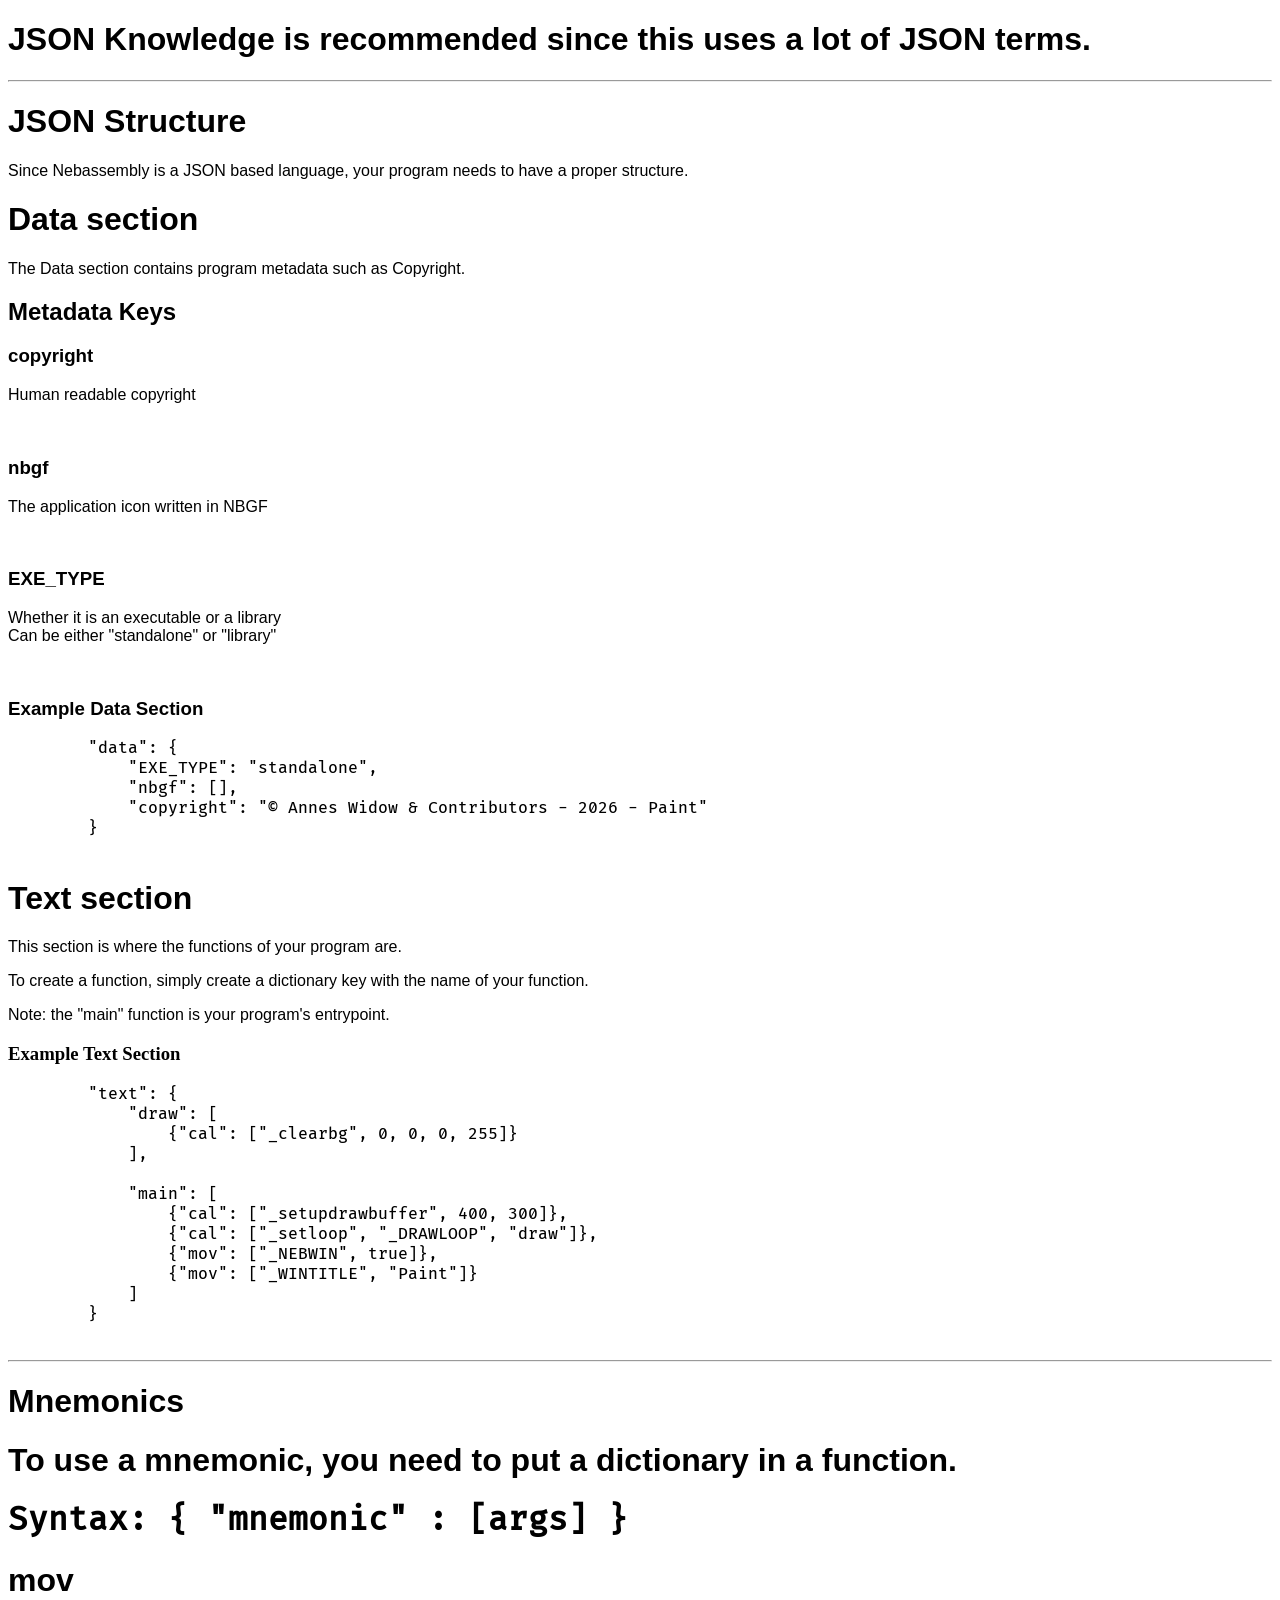
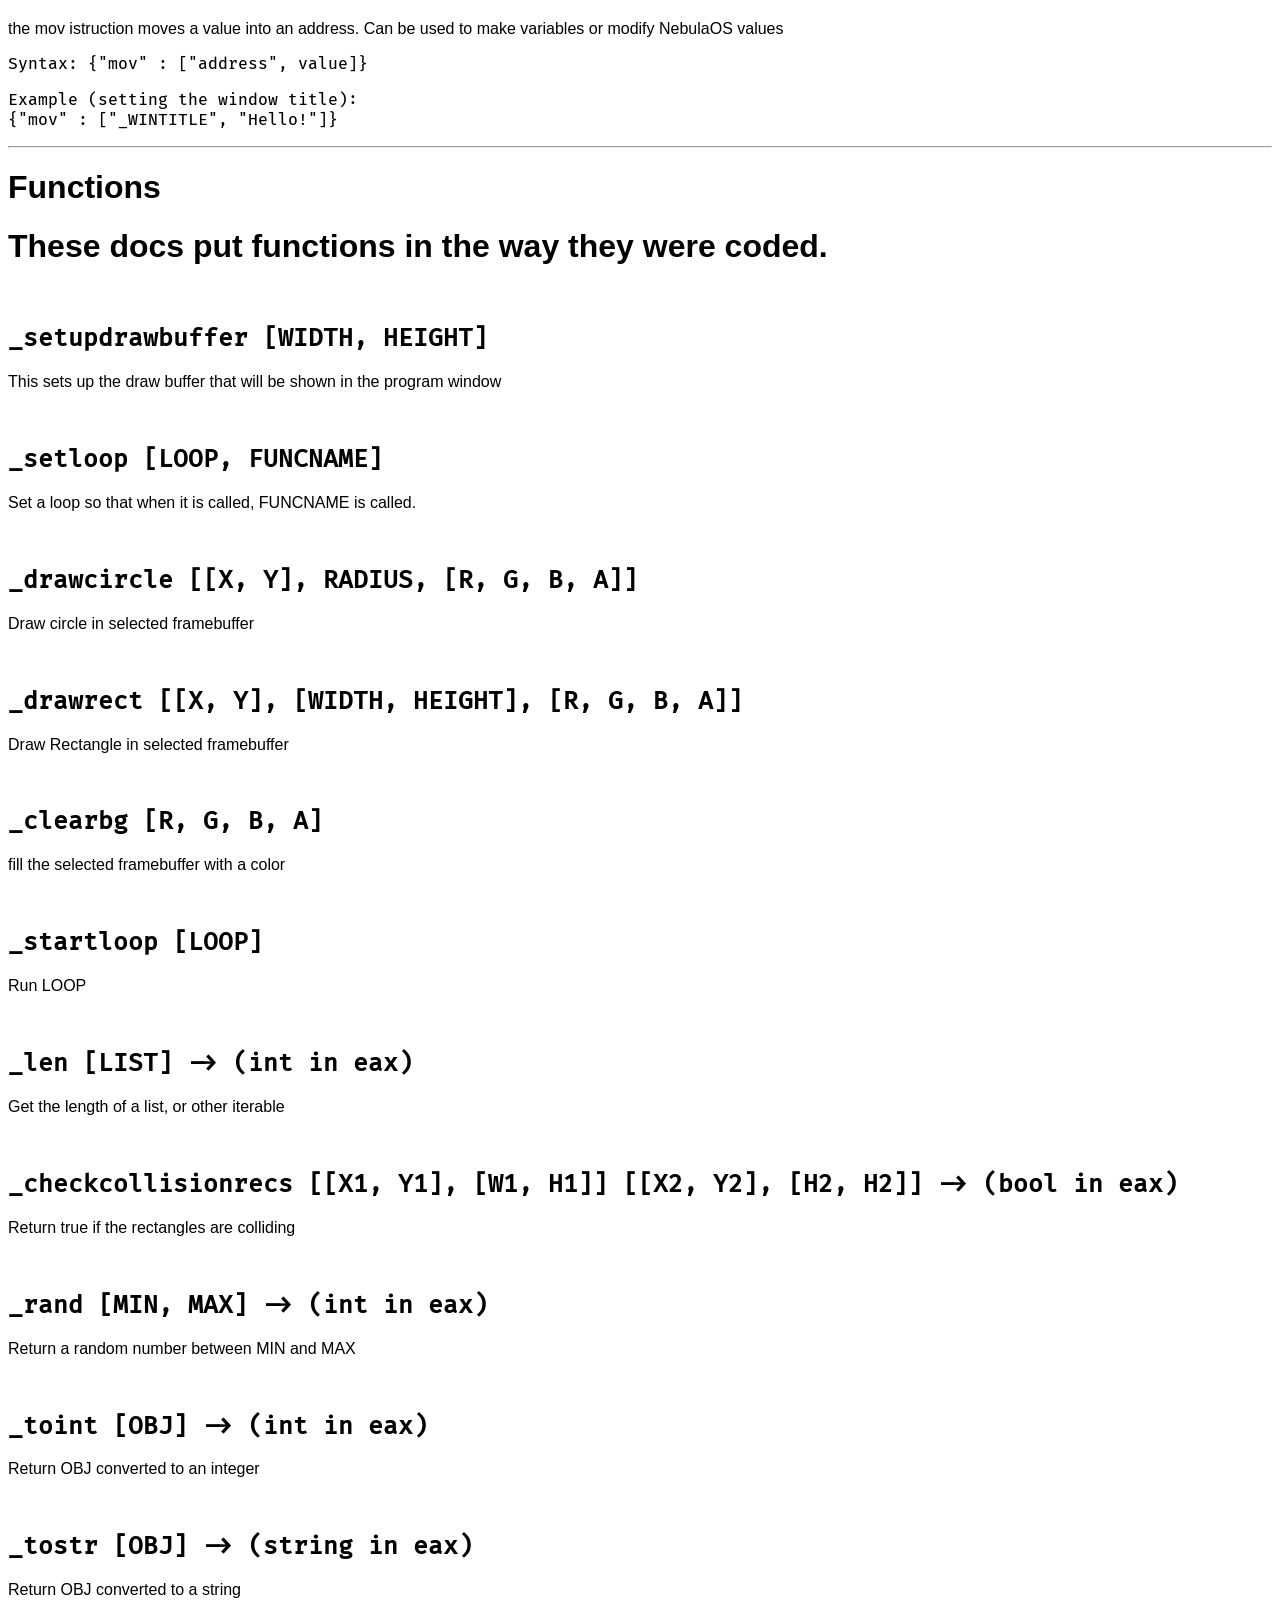
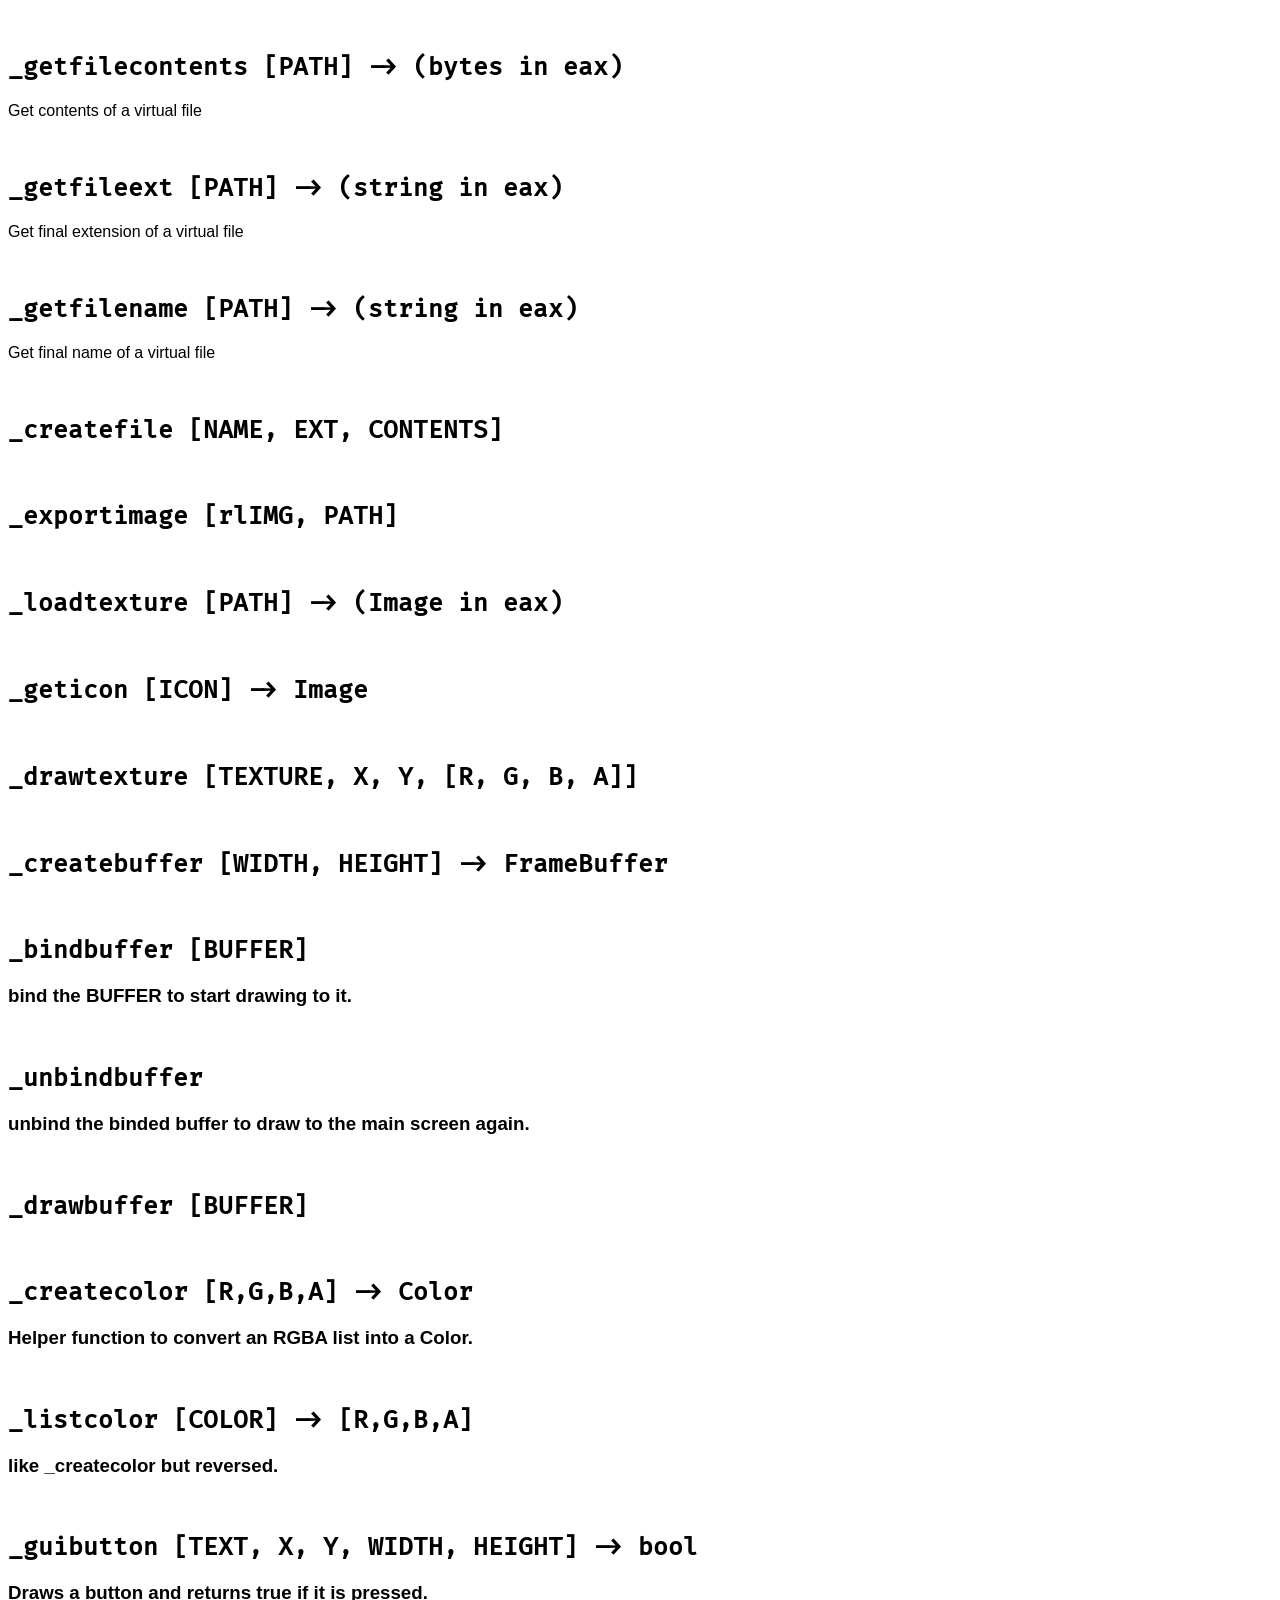
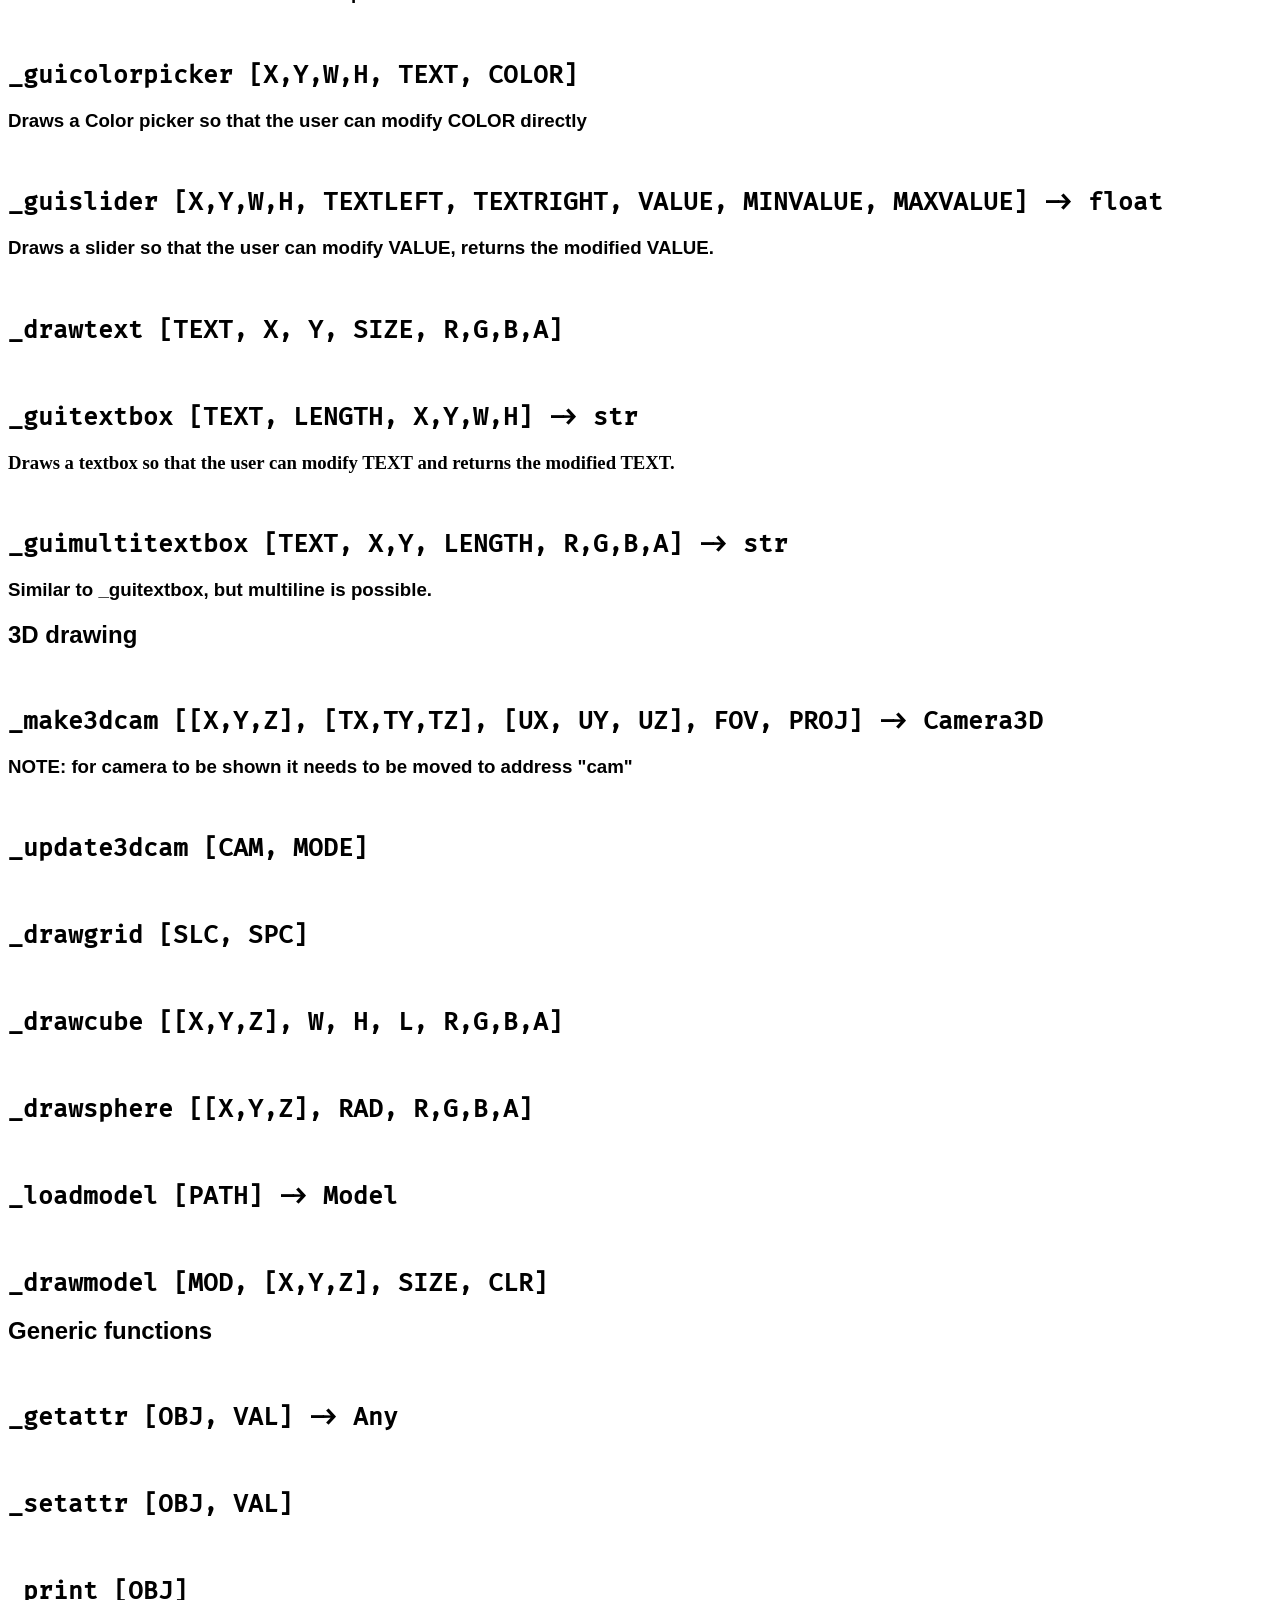
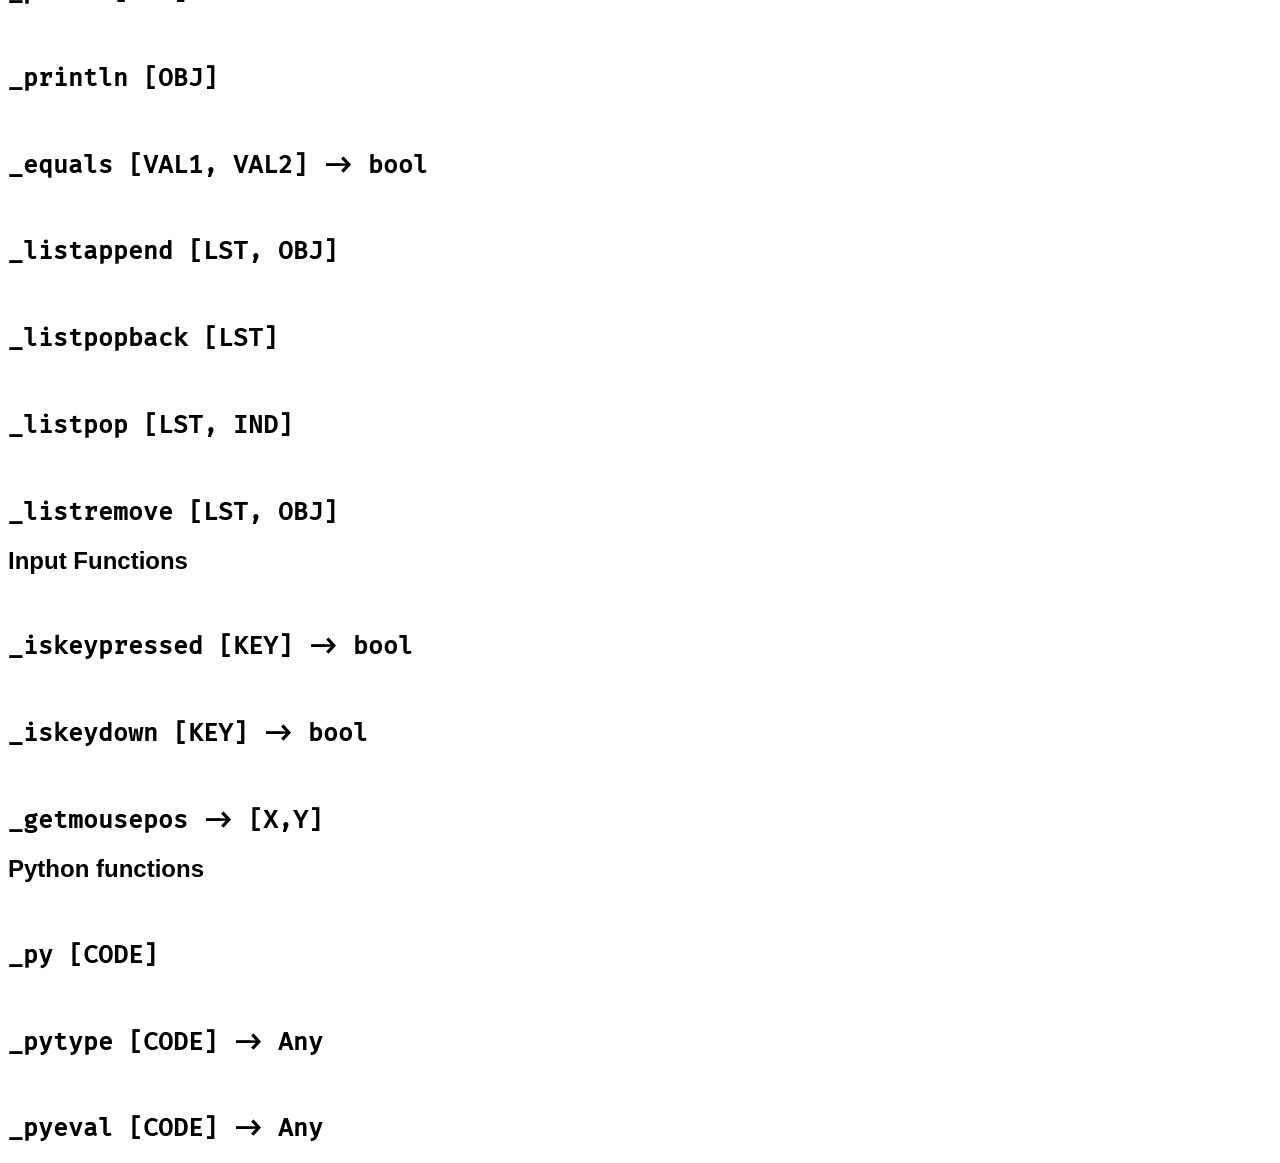
==== commit eb7f775d: "desc" ====
--- a/nsm.html
+++ b/nsm.html
@@ -98,6 +98,7 @@
     <p class="code">
         Syntax: {"mov" : ["address", value]}
     </p>
+    <p class="code">Example (setting the window title): <br>{"mov" : ["_WINTITLE", "Hello!"]}</p>
     <hr>
 
     <!-- Functions -->
@@ -181,43 +182,52 @@
 
     <br>
     <h2 class="code">_bindbuffer [BUFFER]</h2>
+    <h3 class="reg">bind the BUFFER to start drawing to it.</h3>
 
     <br>
     <h2 class="code">_unbindbuffer</h2>
+    <h3 class="reg">unbind the binded buffer to draw to the main screen again.</h3>
 
     <br>
     <h2 class="code">_drawbuffer [BUFFER]</h2>
 
     <br>
     <h2 class="code">_createcolor [R,G,B,A] -> Color</h2>
+    <h3 class="reg">Helper function to convert an RGBA list into a Color.</h3>
 
     <br>
     <h2 class="code">_listcolor [COLOR] -> [R,G,B,A]</h2>
-
-    <br>
-    <h2 class="code">_guibutton [TEXT, X, Y, WIDTH, HEIGHT]</h2>
+    <h3 class="reg">like _createcolor but reversed.</h3>
+
+    <br>
+    <h2 class="code">_guibutton [TEXT, X, Y, WIDTH, HEIGHT] -> bool</h2>
+    <h3 class="reg">Draws a button and returns true if it is pressed. </h3>
 
     <br>
     <h2 class="code">_guicolorpicker [X,Y,W,H, TEXT, COLOR]</h2>
-
-    <br>
-    <h2 class="code">_guislider [X,Y,W,H, TEXTLEFT, TEXTRIGHT, VALUE, MINVALUE, MAXVALUE]</h2>
+    <h3 class="reg">Draws a Color picker so that the user can modify COLOR directly</h3>
+
+    <br>
+    <h2 class="code">_guislider [X,Y,W,H, TEXTLEFT, TEXTRIGHT, VALUE, MINVALUE, MAXVALUE] -> float</h2>
+    <h3 class="reg">Draws a slider so that the user can modify VALUE, returns the modified VALUE.</h3>
 
     <br>
     <h2 class="code">_drawtext [TEXT, X, Y, SIZE, R,G,B,A]</h2>
 
     <br>
-    <h2 class="code">_guitextbox [TEXT, LENGTH, X,Y,W,H]</h2>
-
-    <br>
-    <h2 class="code">_guimultitextbox [TEXT, X,Y, LENGTH, R,G,B,A]</h2>
+    <h2 class="code">_guitextbox [TEXT, LENGTH, X,Y,W,H] -> str</h2>
+    <h3>Draws a textbox so that the user can modify TEXT and returns the modified TEXT.</h3>
+
+    <br>
+    <h2 class="code">_guimultitextbox [TEXT, X,Y, LENGTH, R,G,B,A] -> str</h2>
+    <h3 class="reg">Similar to _guitextbox, but multiline is possible.</h3>
 
 
     <h2 class="reg">3D drawing</h2>
 
     <br>
     <h2 class="code">_make3dcam [[X,Y,Z], [TX,TY,TZ], [UX, UY, UZ], FOV, PROJ] -> Camera3D</h2>
-    <h3>NOTE: for camera to be shown it needs to be moved to address "cam"</h3>
+    <h3 class="reg">NOTE: for camera to be shown it needs to be moved to address "cam"</h3>
 
     <br>
     <h2 class="code">_update3dcam [CAM, MODE]</h2>
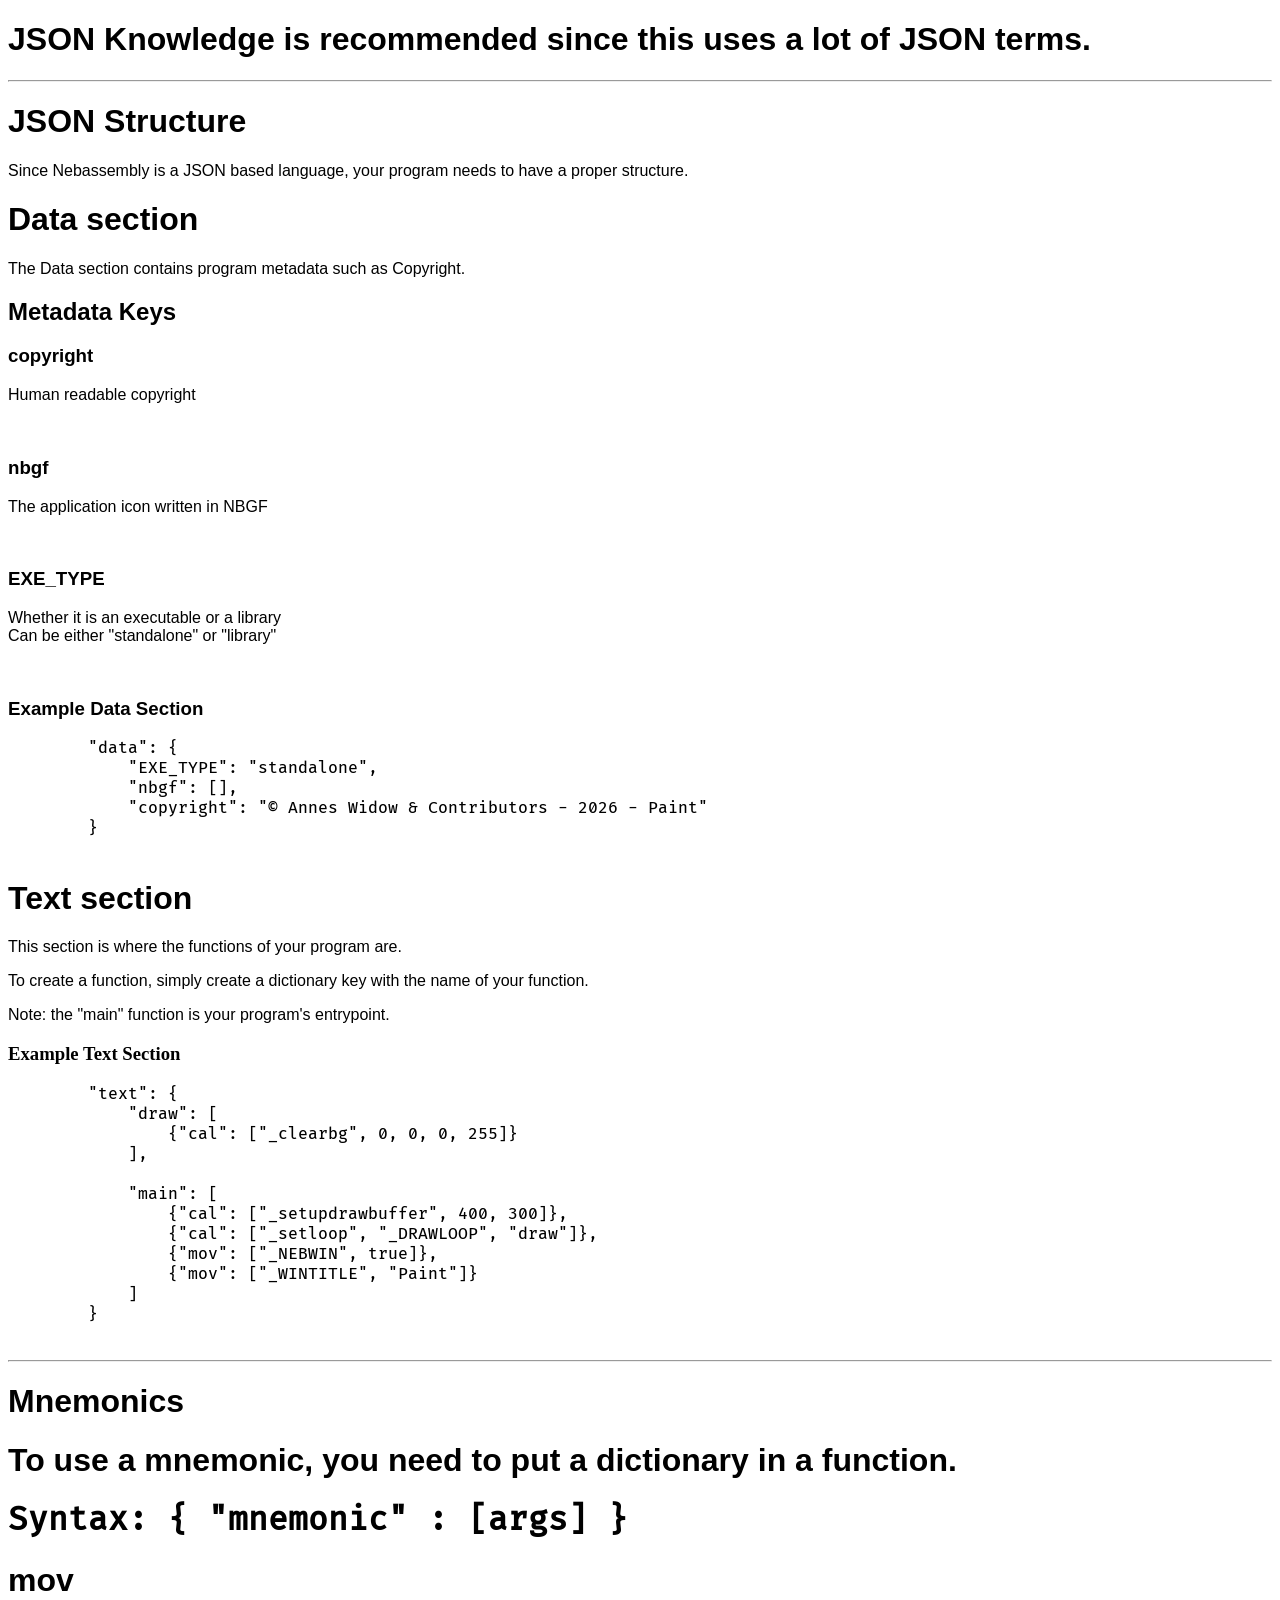
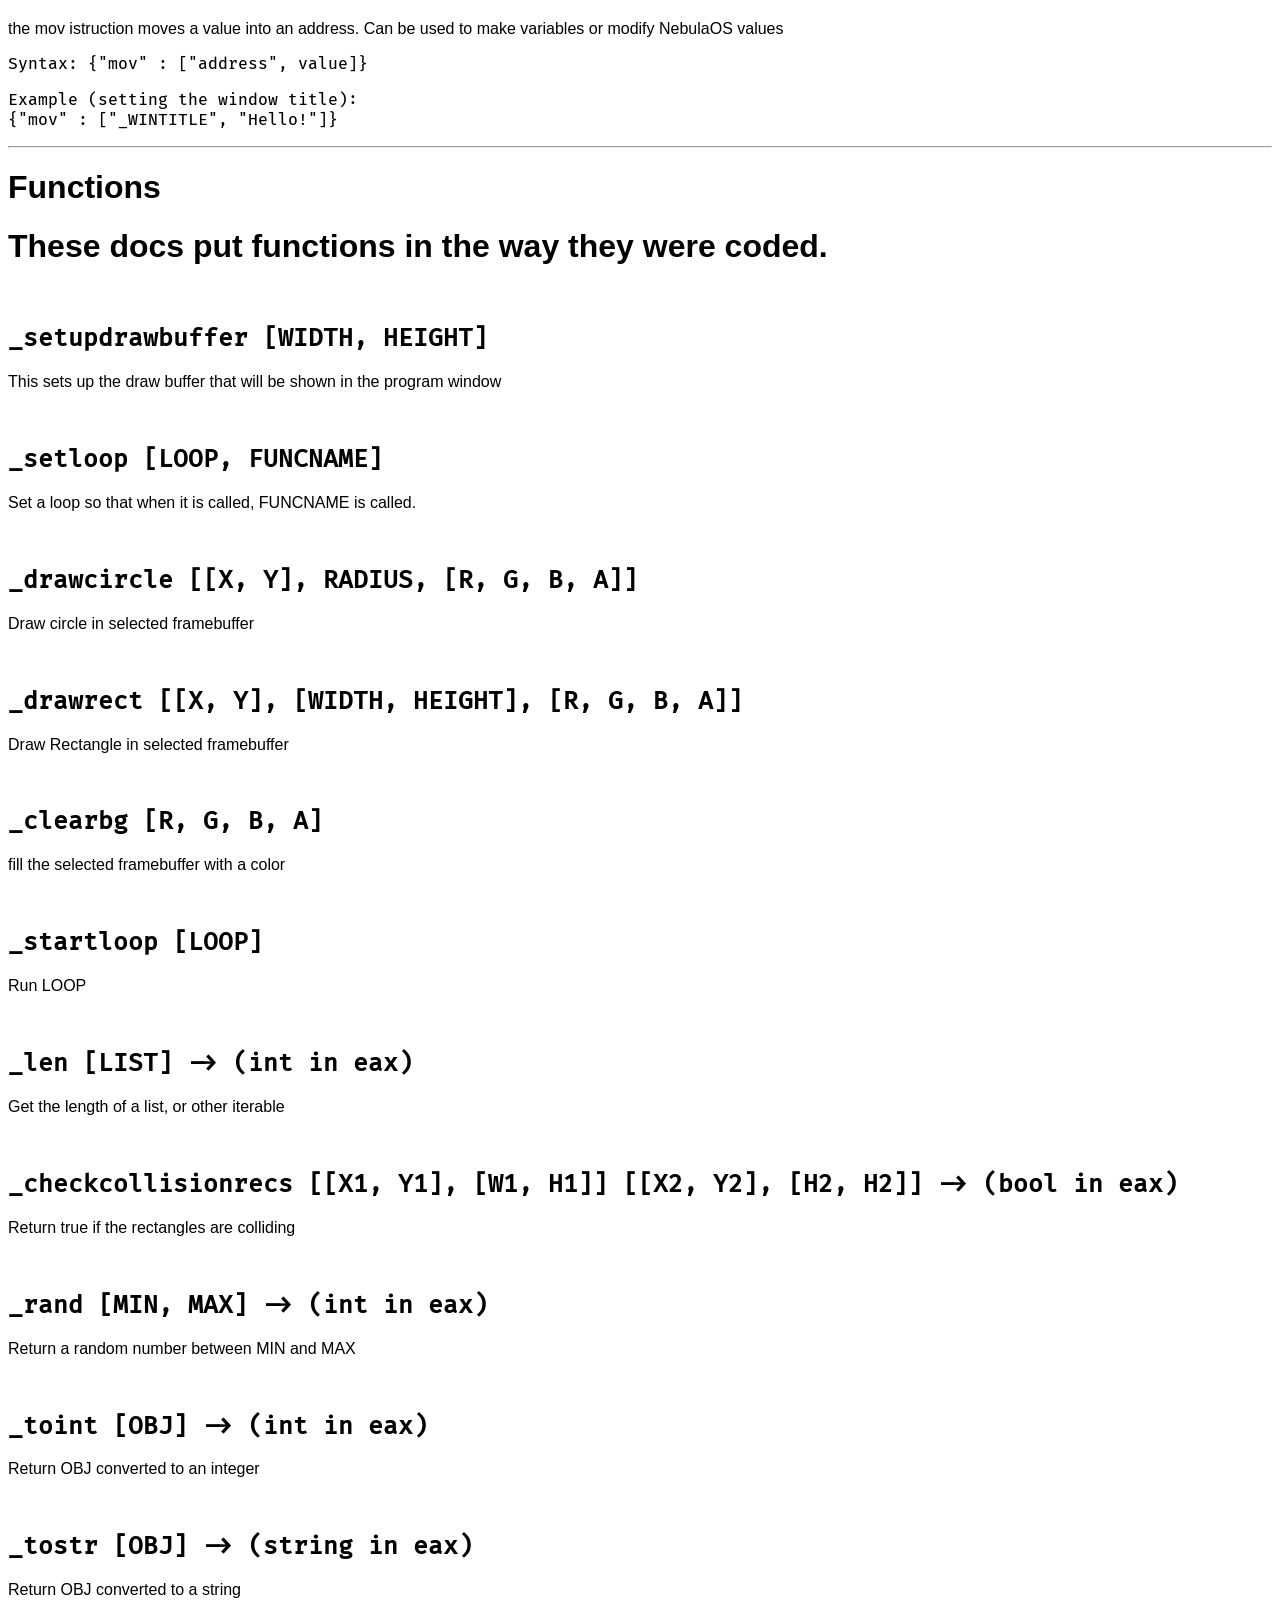
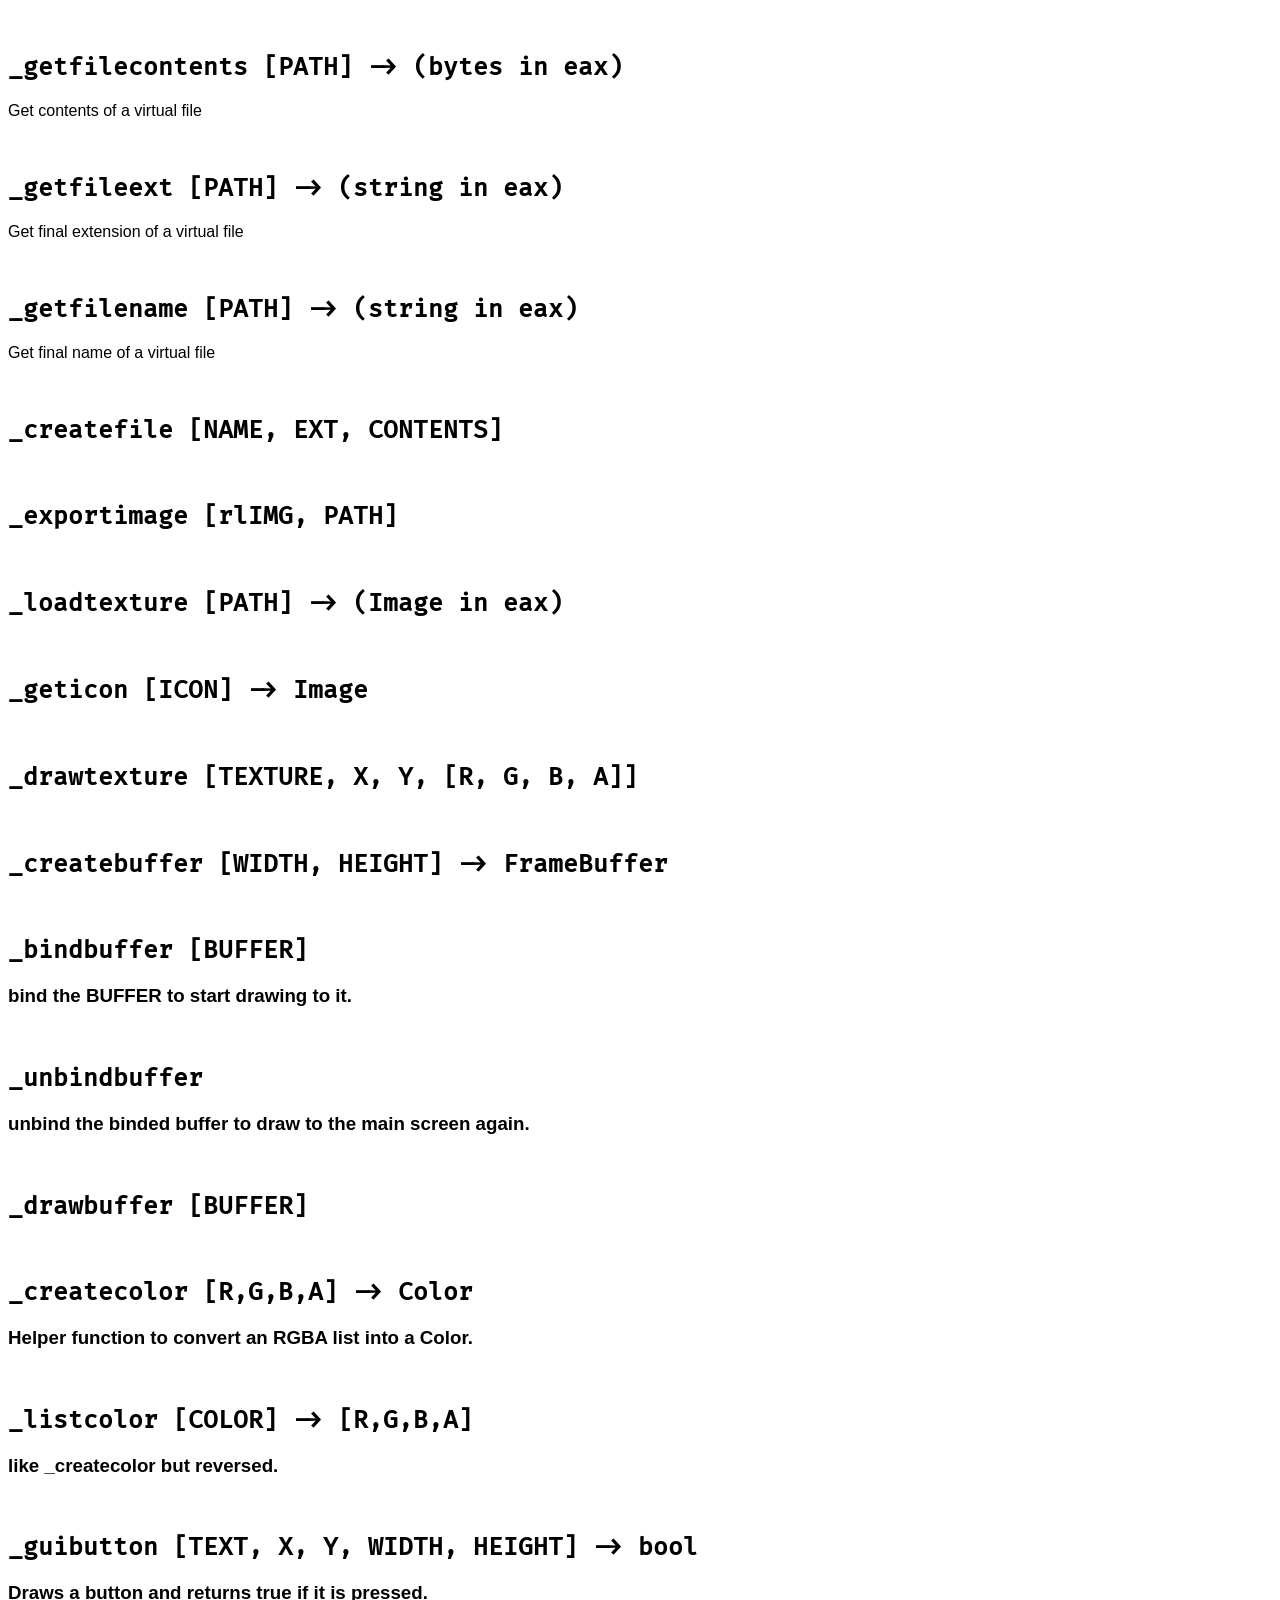
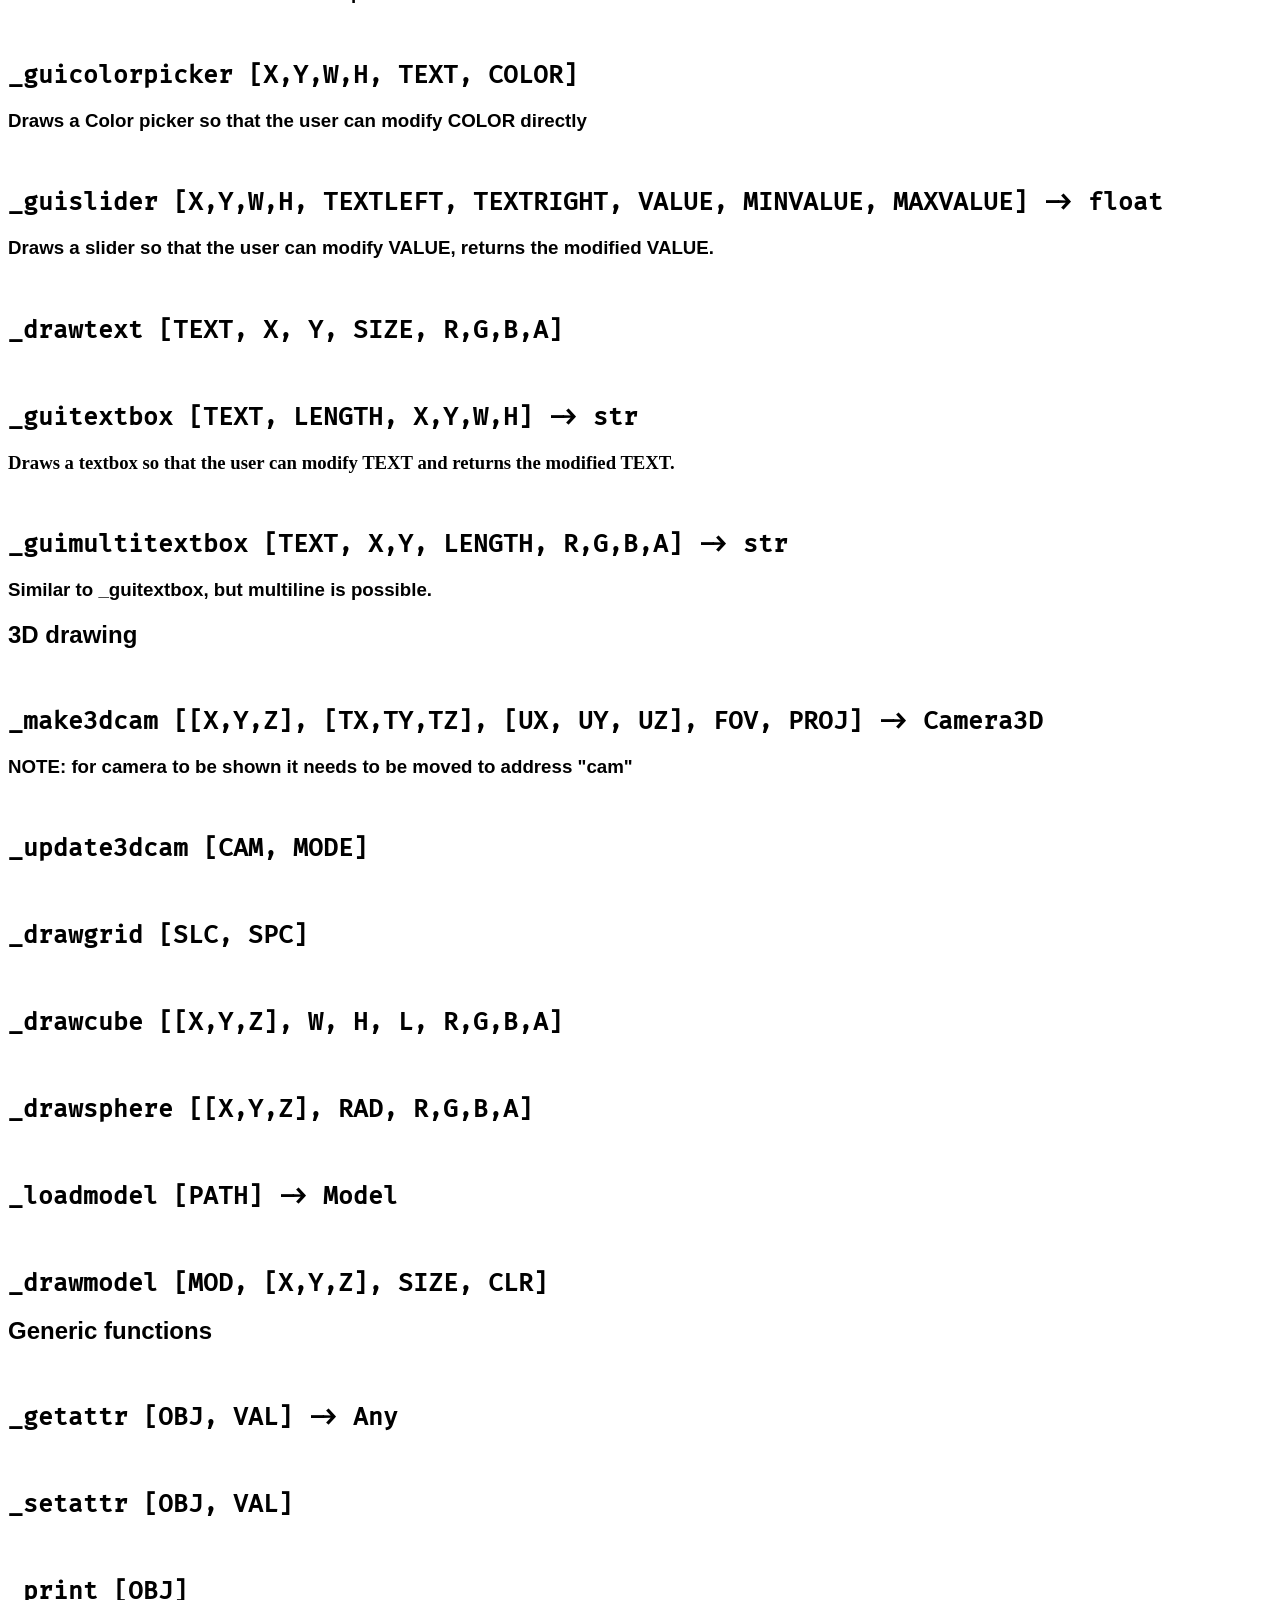
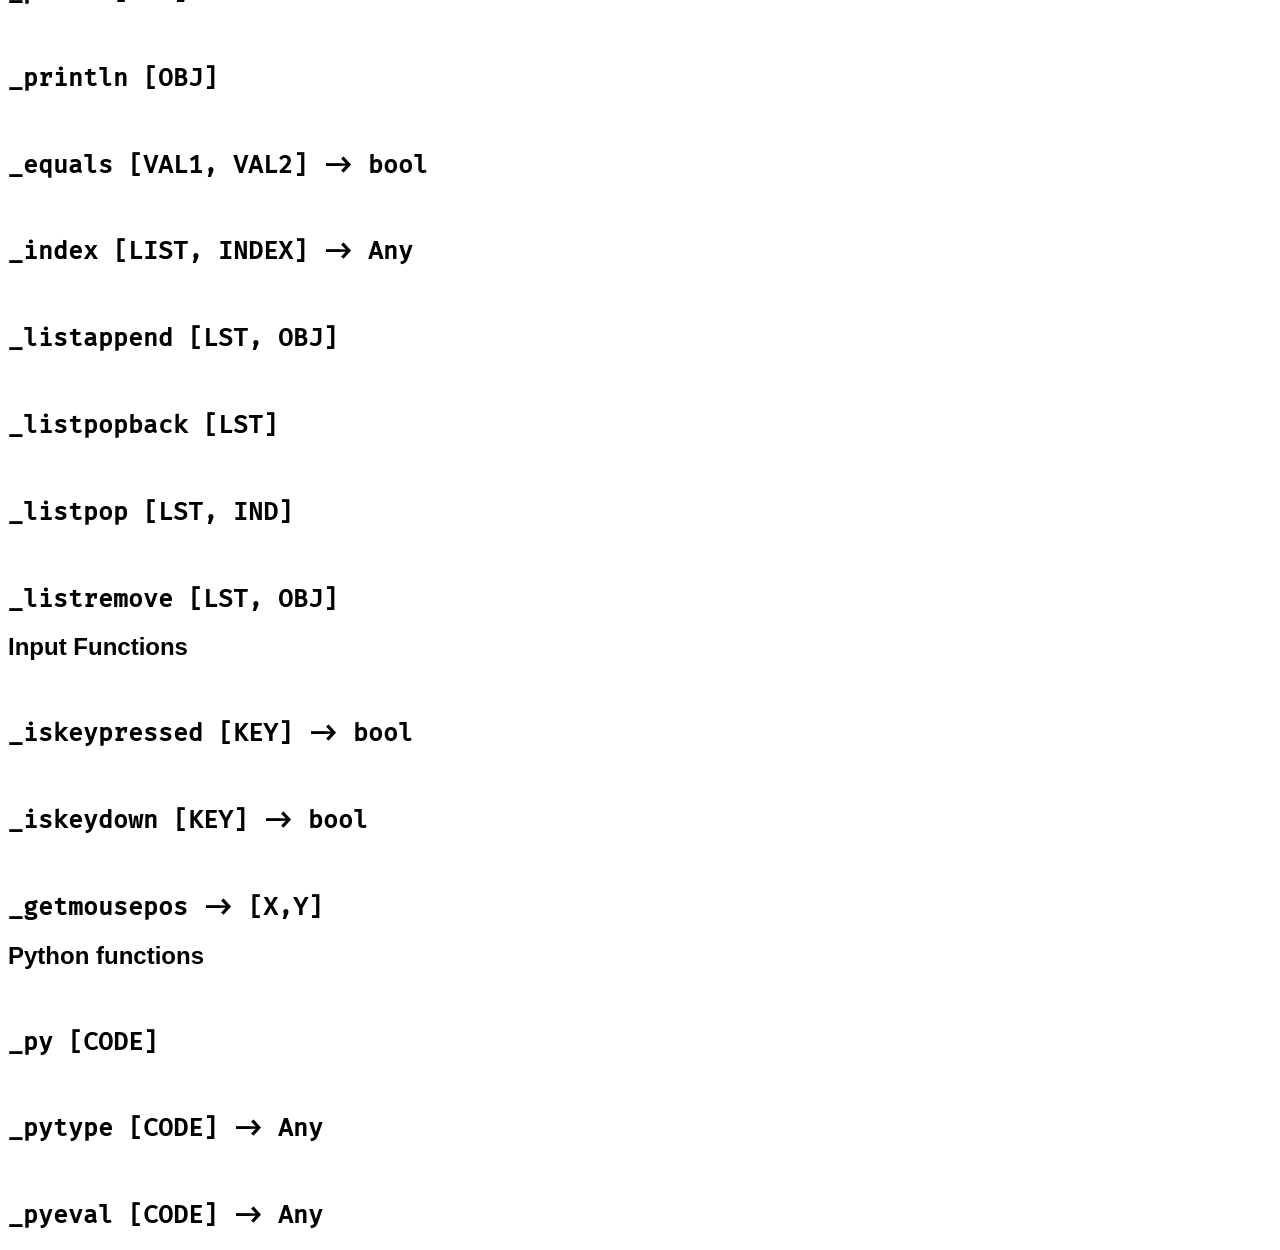
==== commit 7a3f72e8: "_index" ====
--- a/nsm.html
+++ b/nsm.html
@@ -267,6 +267,9 @@
     <h2 class="code">_equals [VAL1, VAL2] -> bool</h2>
 
     <br>
+    <h2 class="code">_index [LIST, INDEX] -> Any</h2>
+
+    <br>
     <h2 class="code">_listappend [LST, OBJ]</h2>
 
     <br>
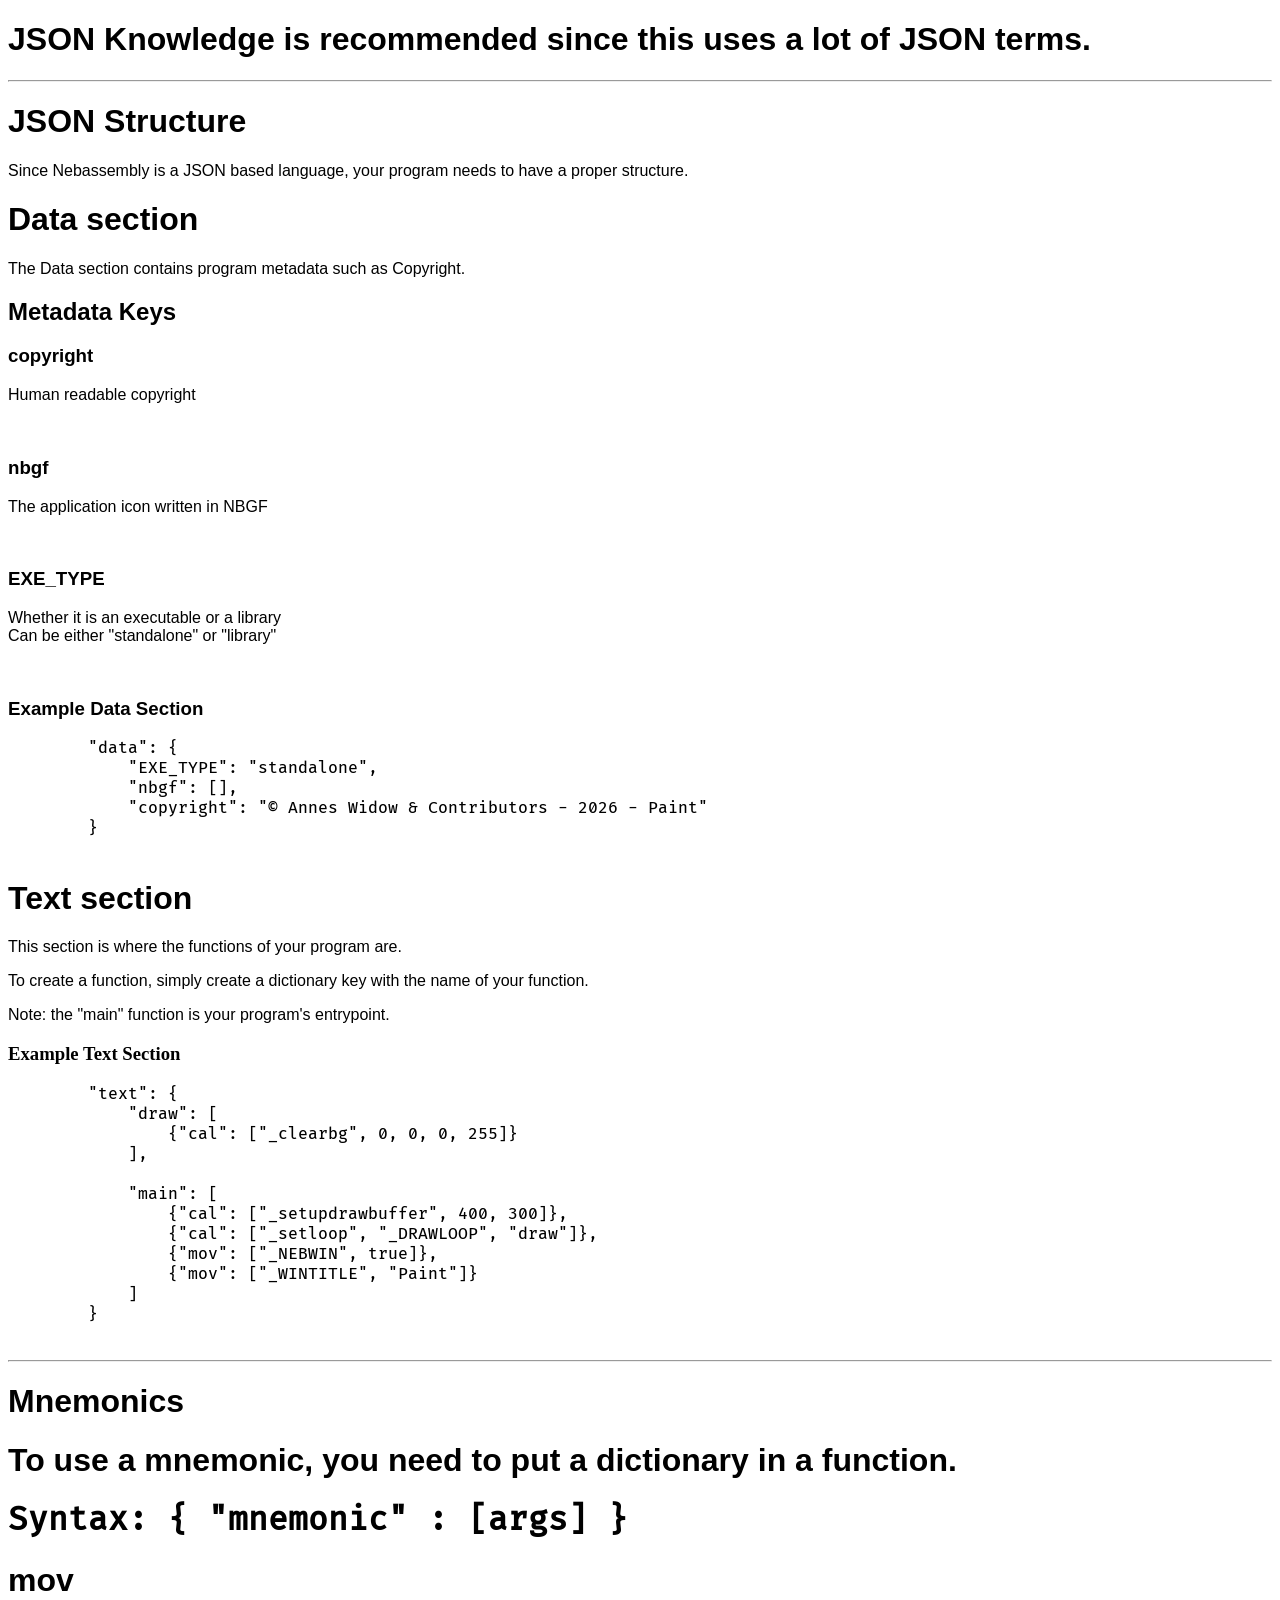
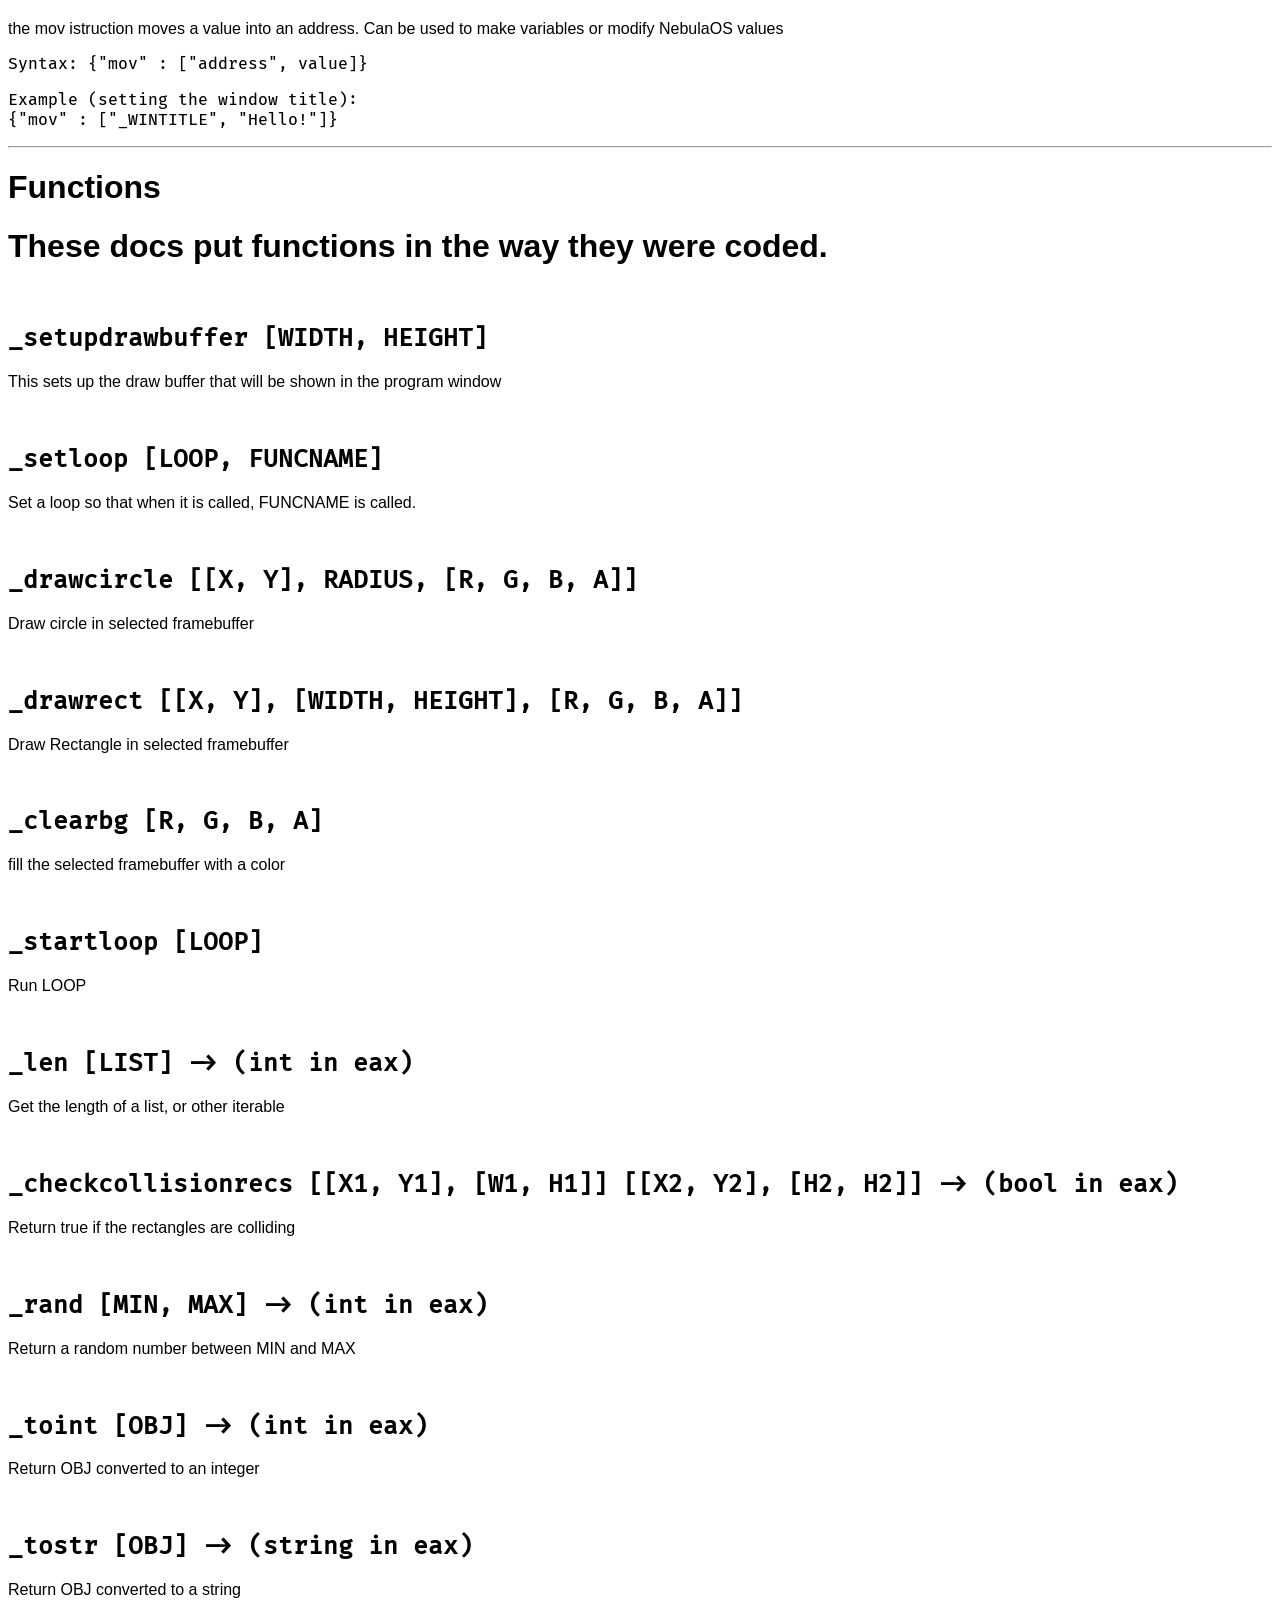
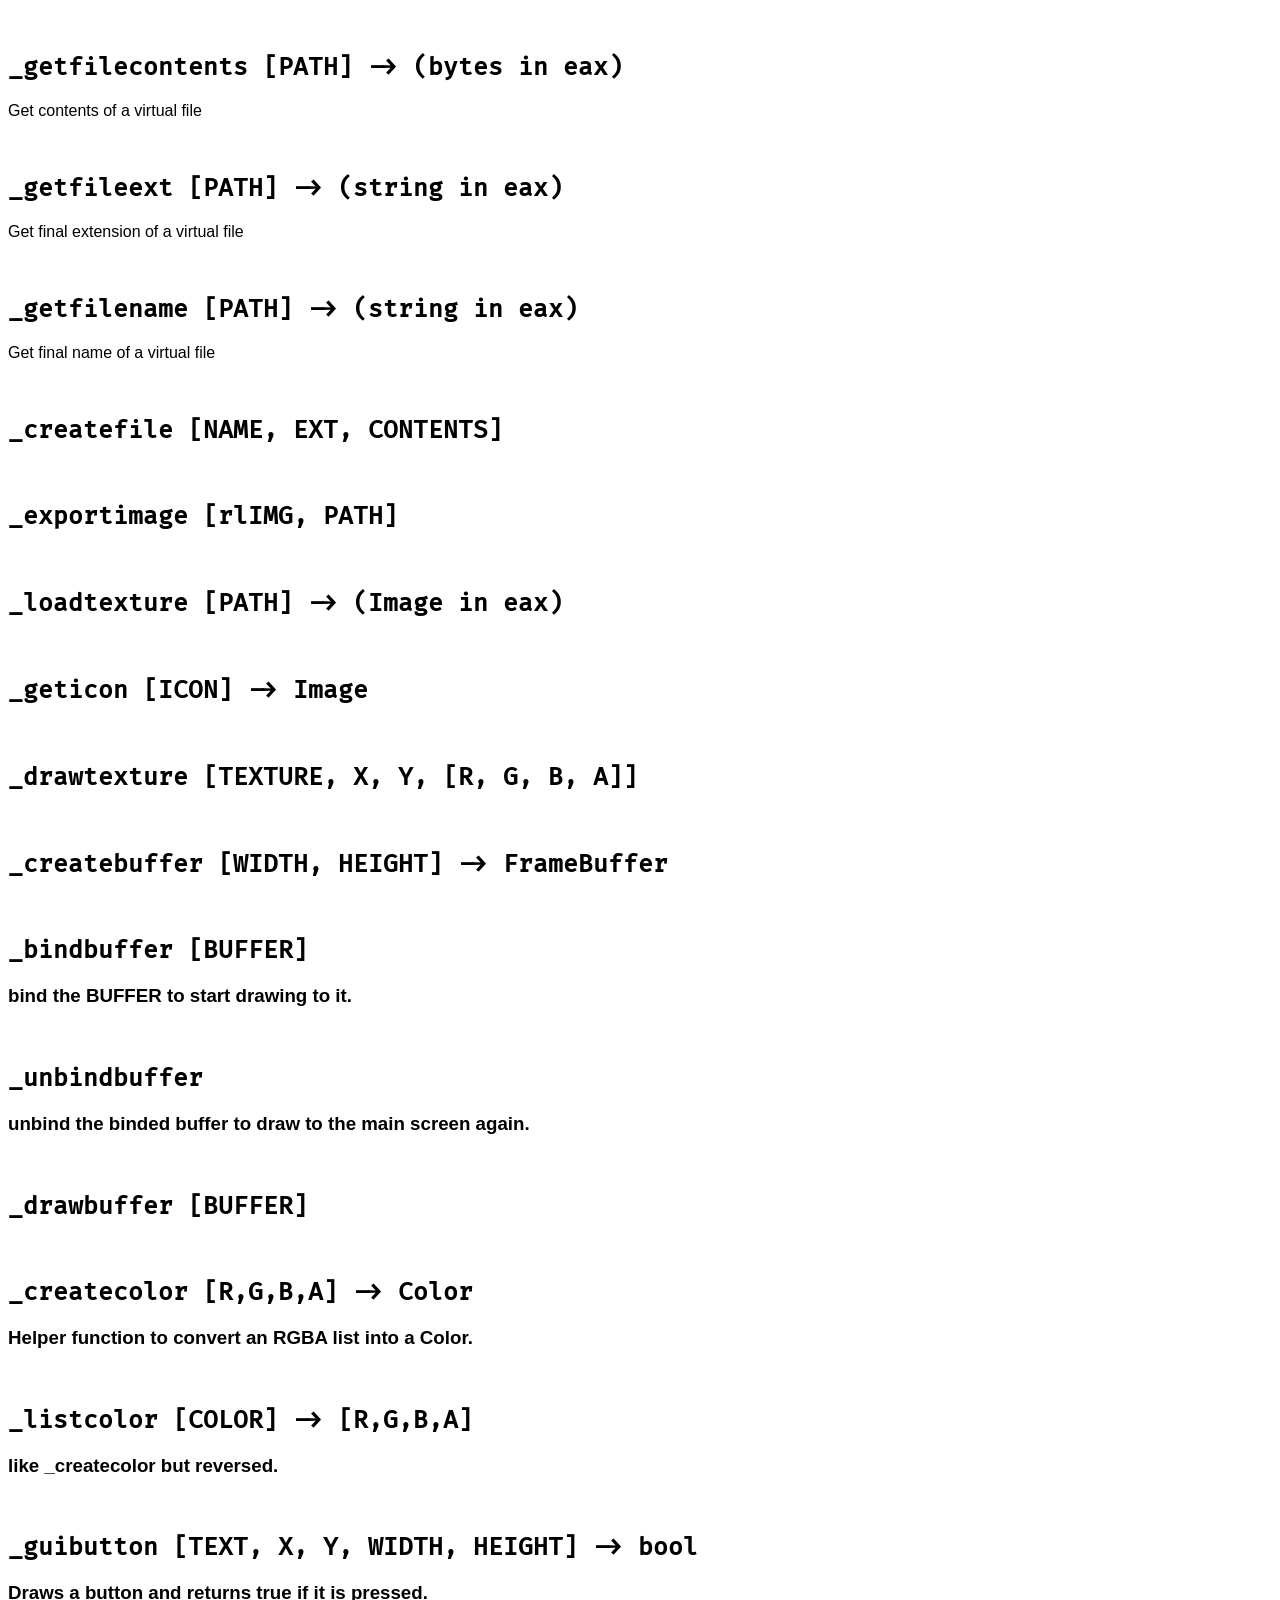
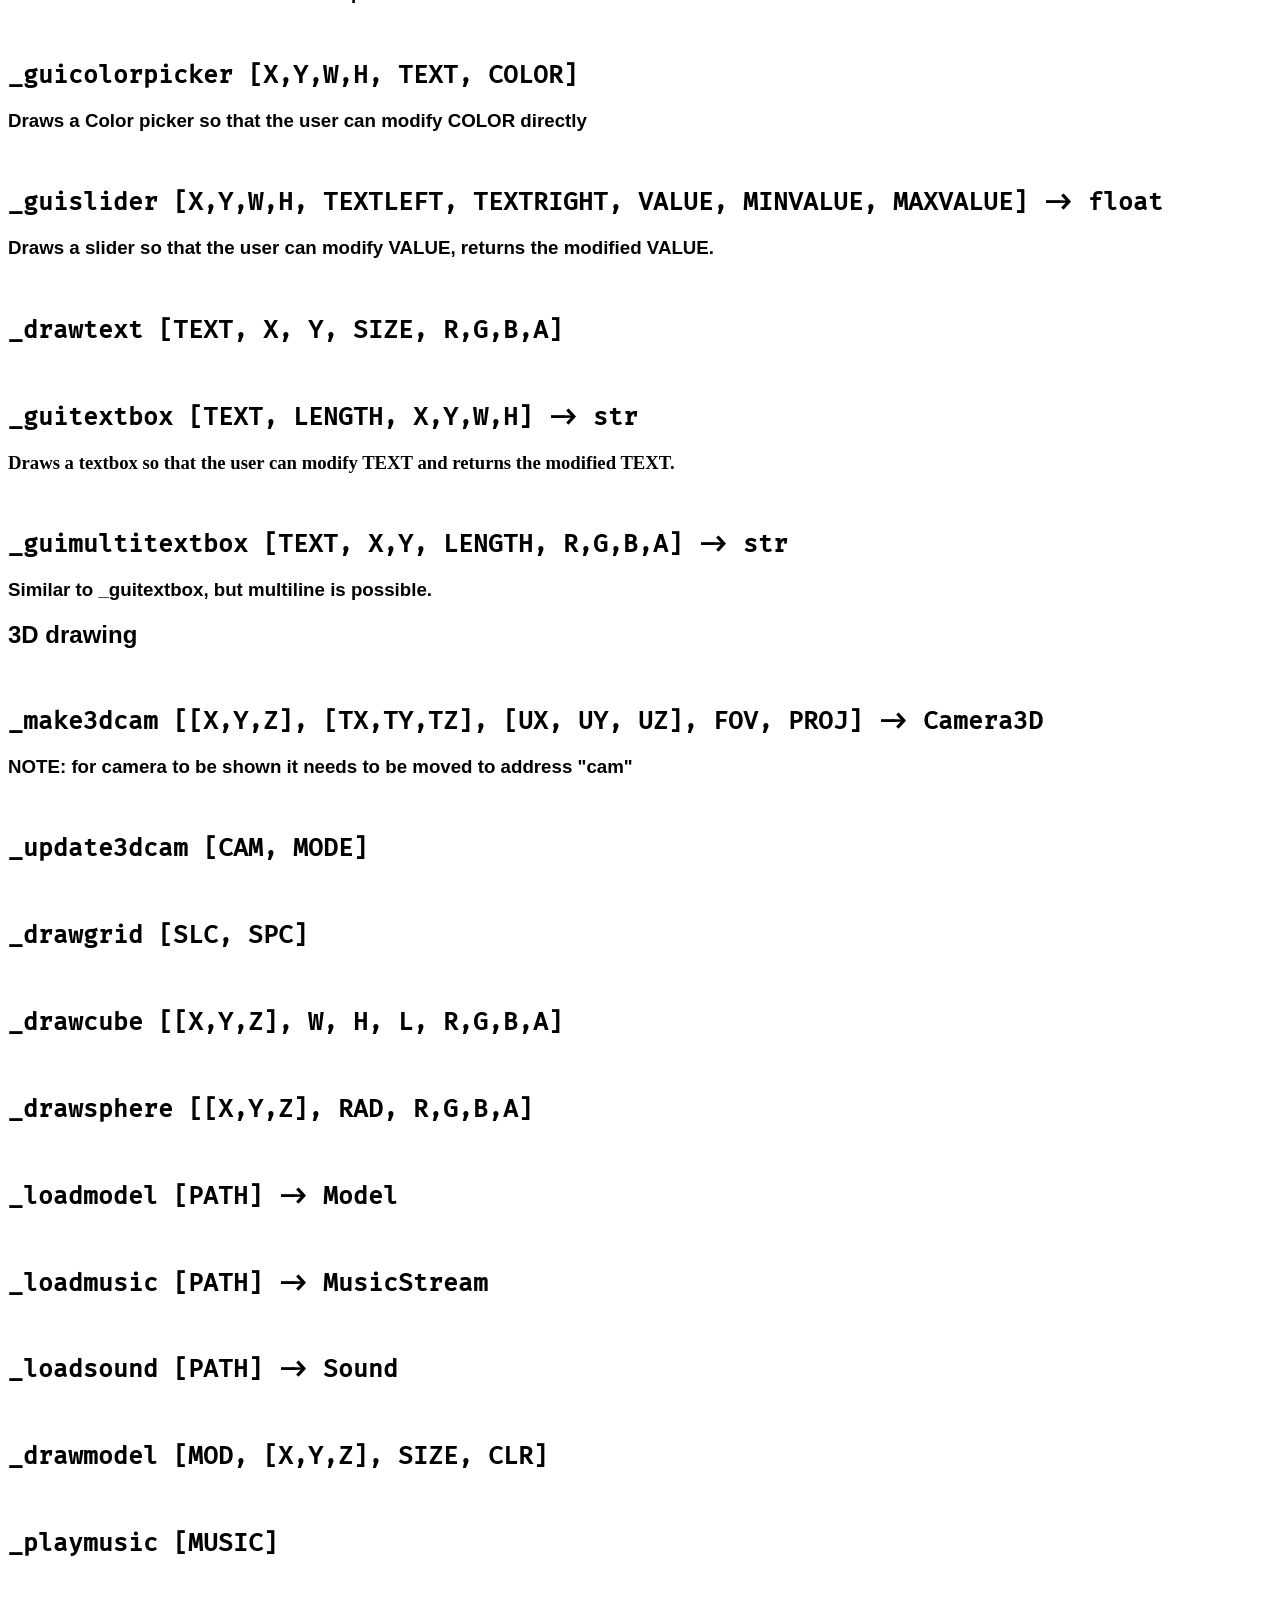
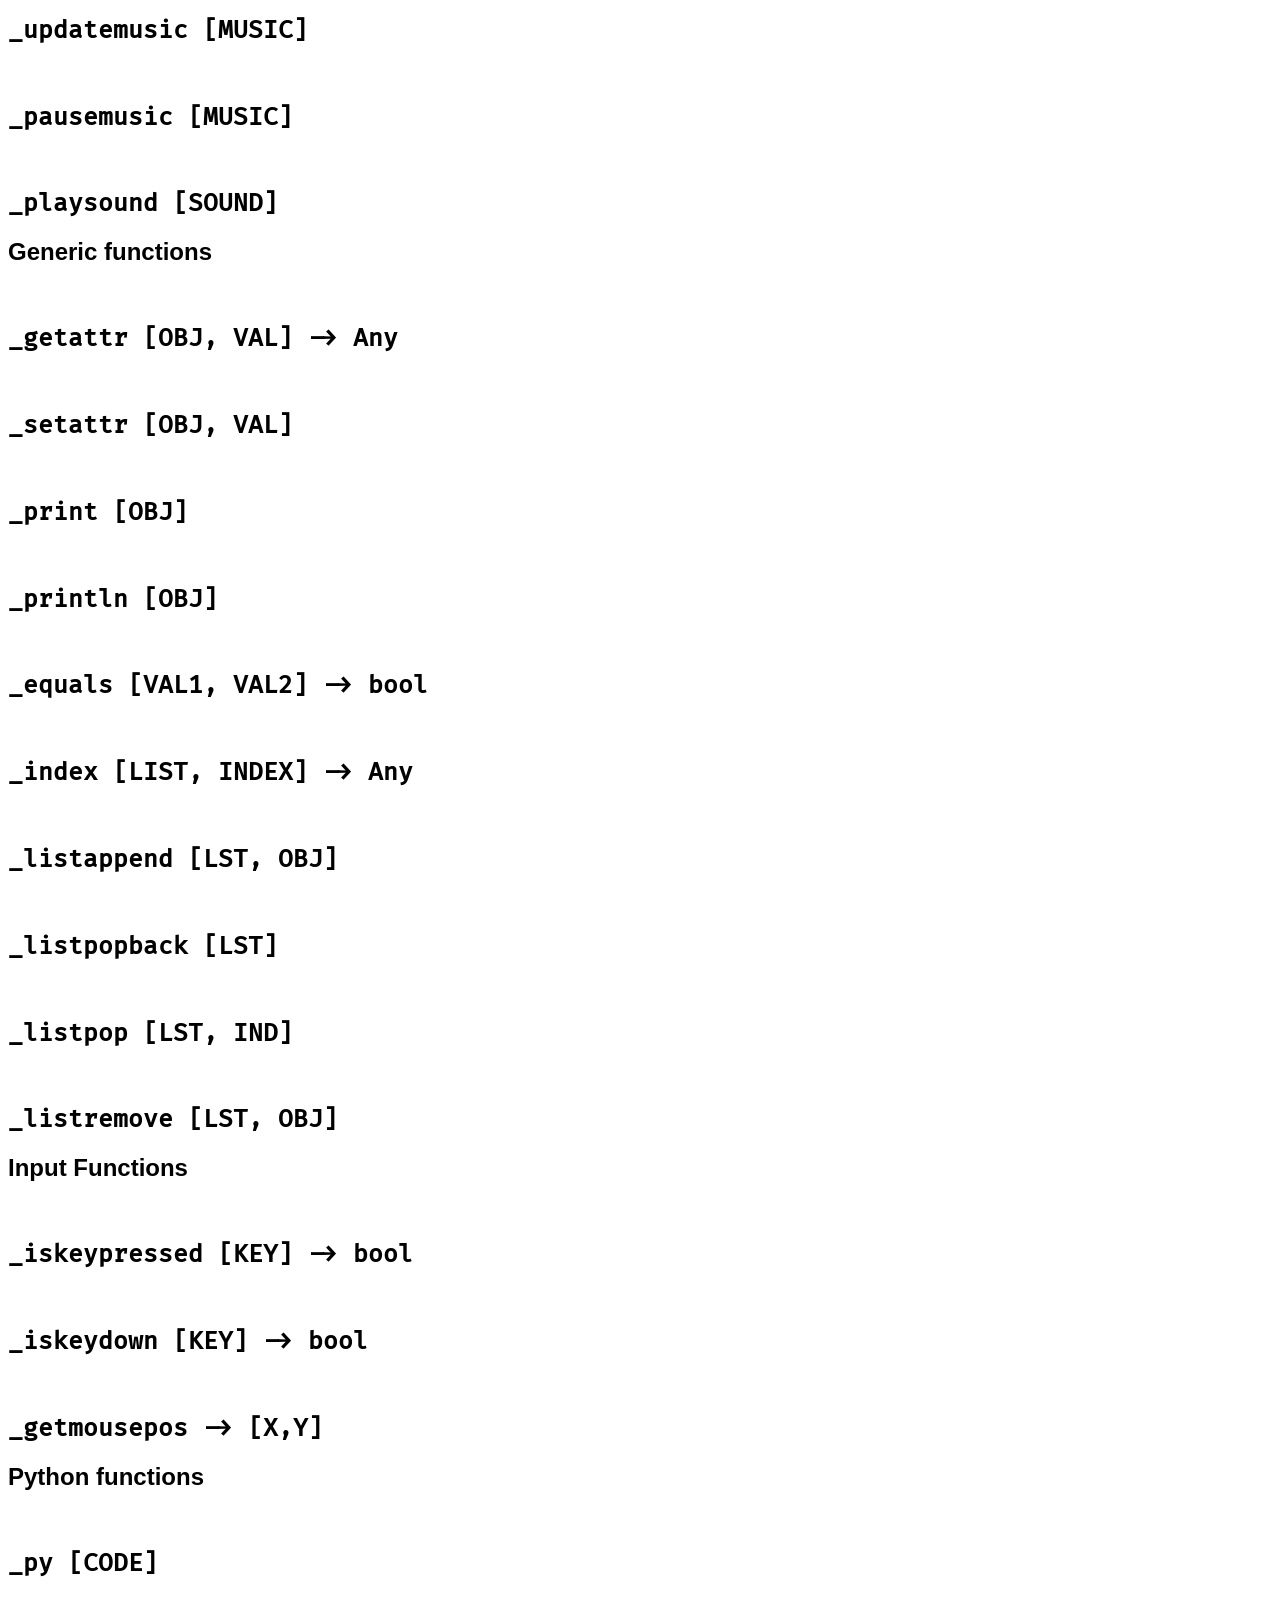
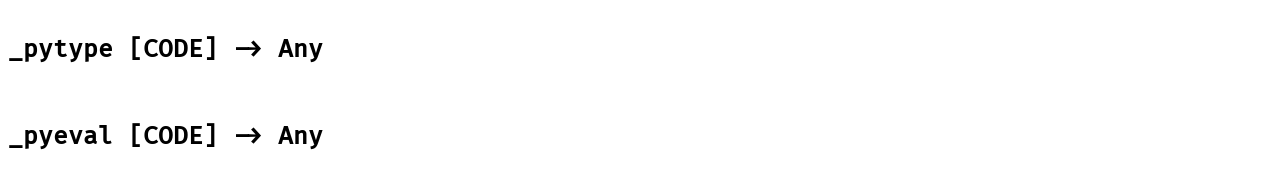
==== commit 86b2343d: "docs for the new functions" ====
--- a/nsm.html
+++ b/nsm.html
@@ -245,7 +245,25 @@
     <h2 class="code">_loadmodel [PATH] -> Model</h2>
 
     <br>
+    <h2 class="code">_loadmusic [PATH] -> MusicStream</h2>
+
+    <br>
+    <h2 class="code">_loadsound [PATH] -> Sound</h2>
+
+    <br>
     <h2 class="code">_drawmodel [MOD, [X,Y,Z], SIZE, CLR]</h2>
+
+    <br>
+    <h2 class="code">_playmusic [MUSIC]</h2>
+
+    <br>
+    <h2 class="code">_updatemusic [MUSIC]</h2>
+
+    <br>
+    <h2 class="code">_pausemusic [MUSIC]</h2>
+
+    <br>
+    <h2 class="code">_playsound [SOUND]</h2>
 
     <h2 class="reg">Generic functions</h2>
 
